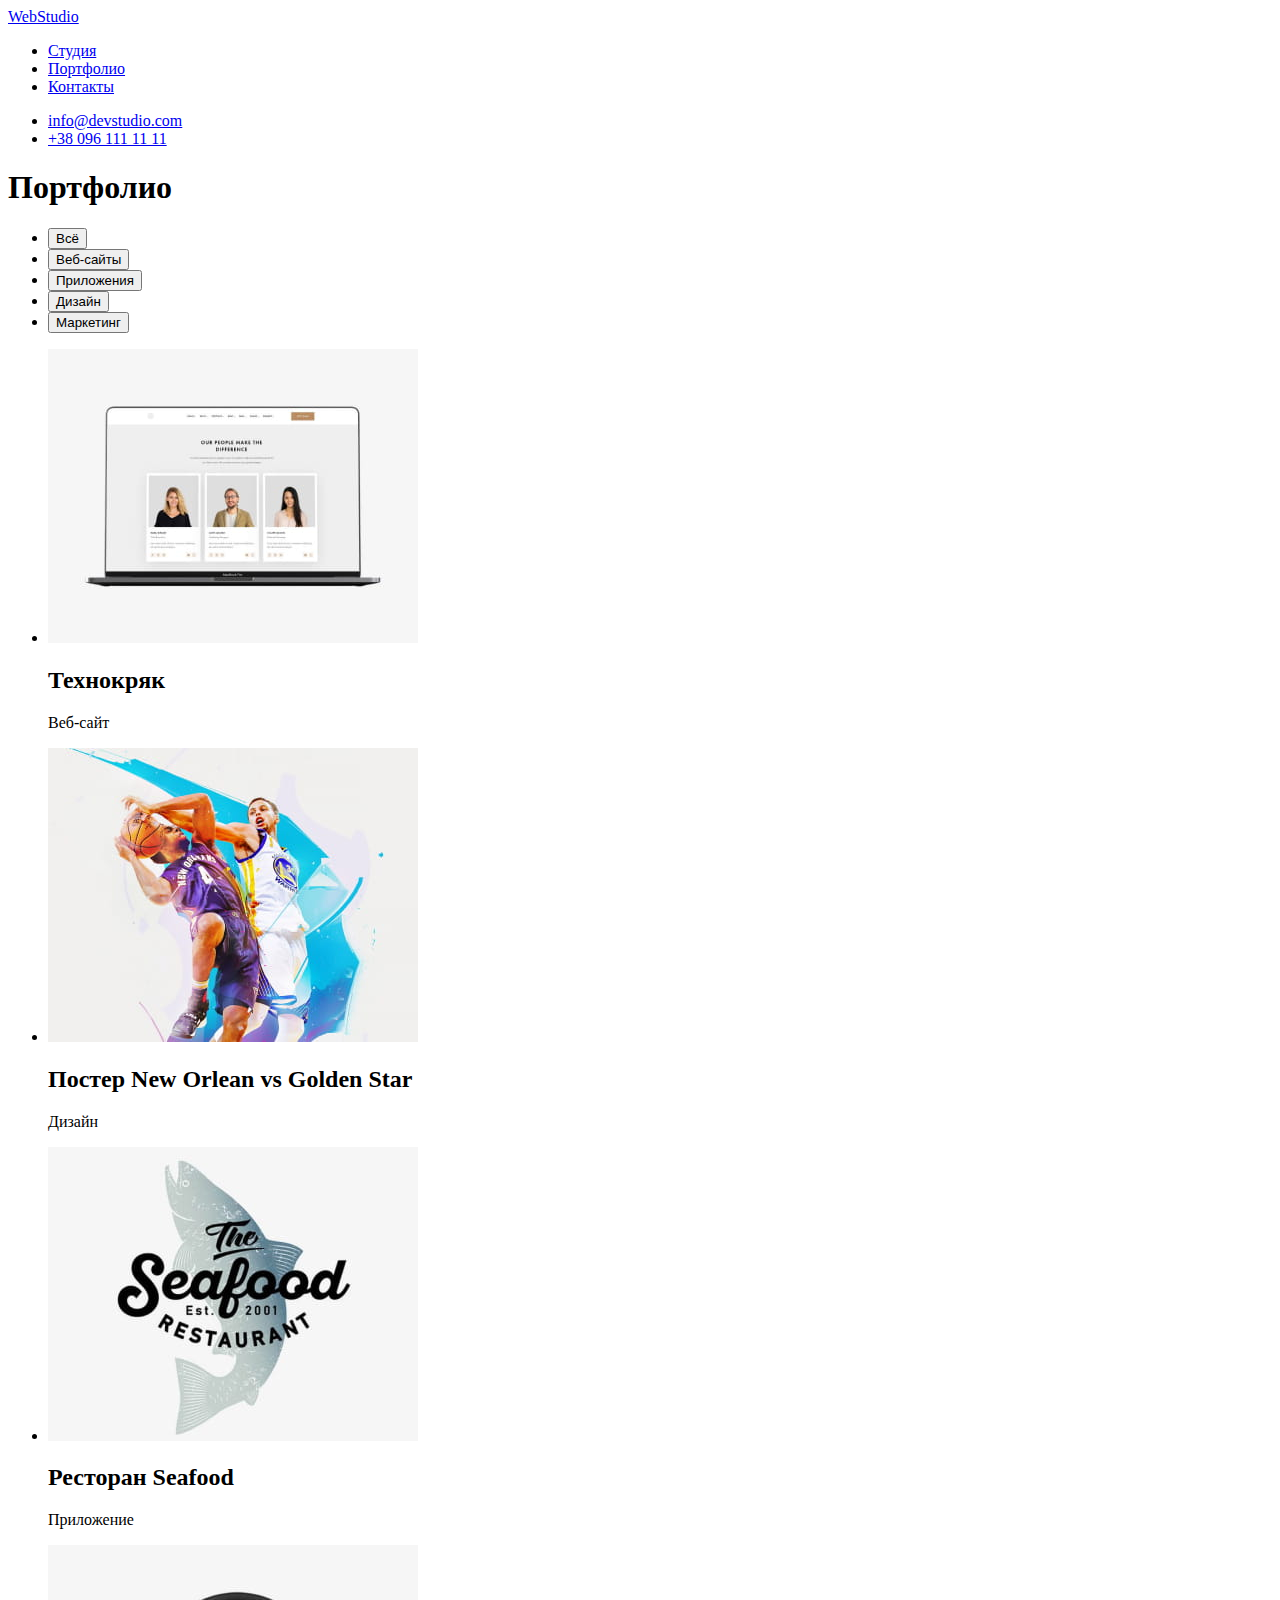
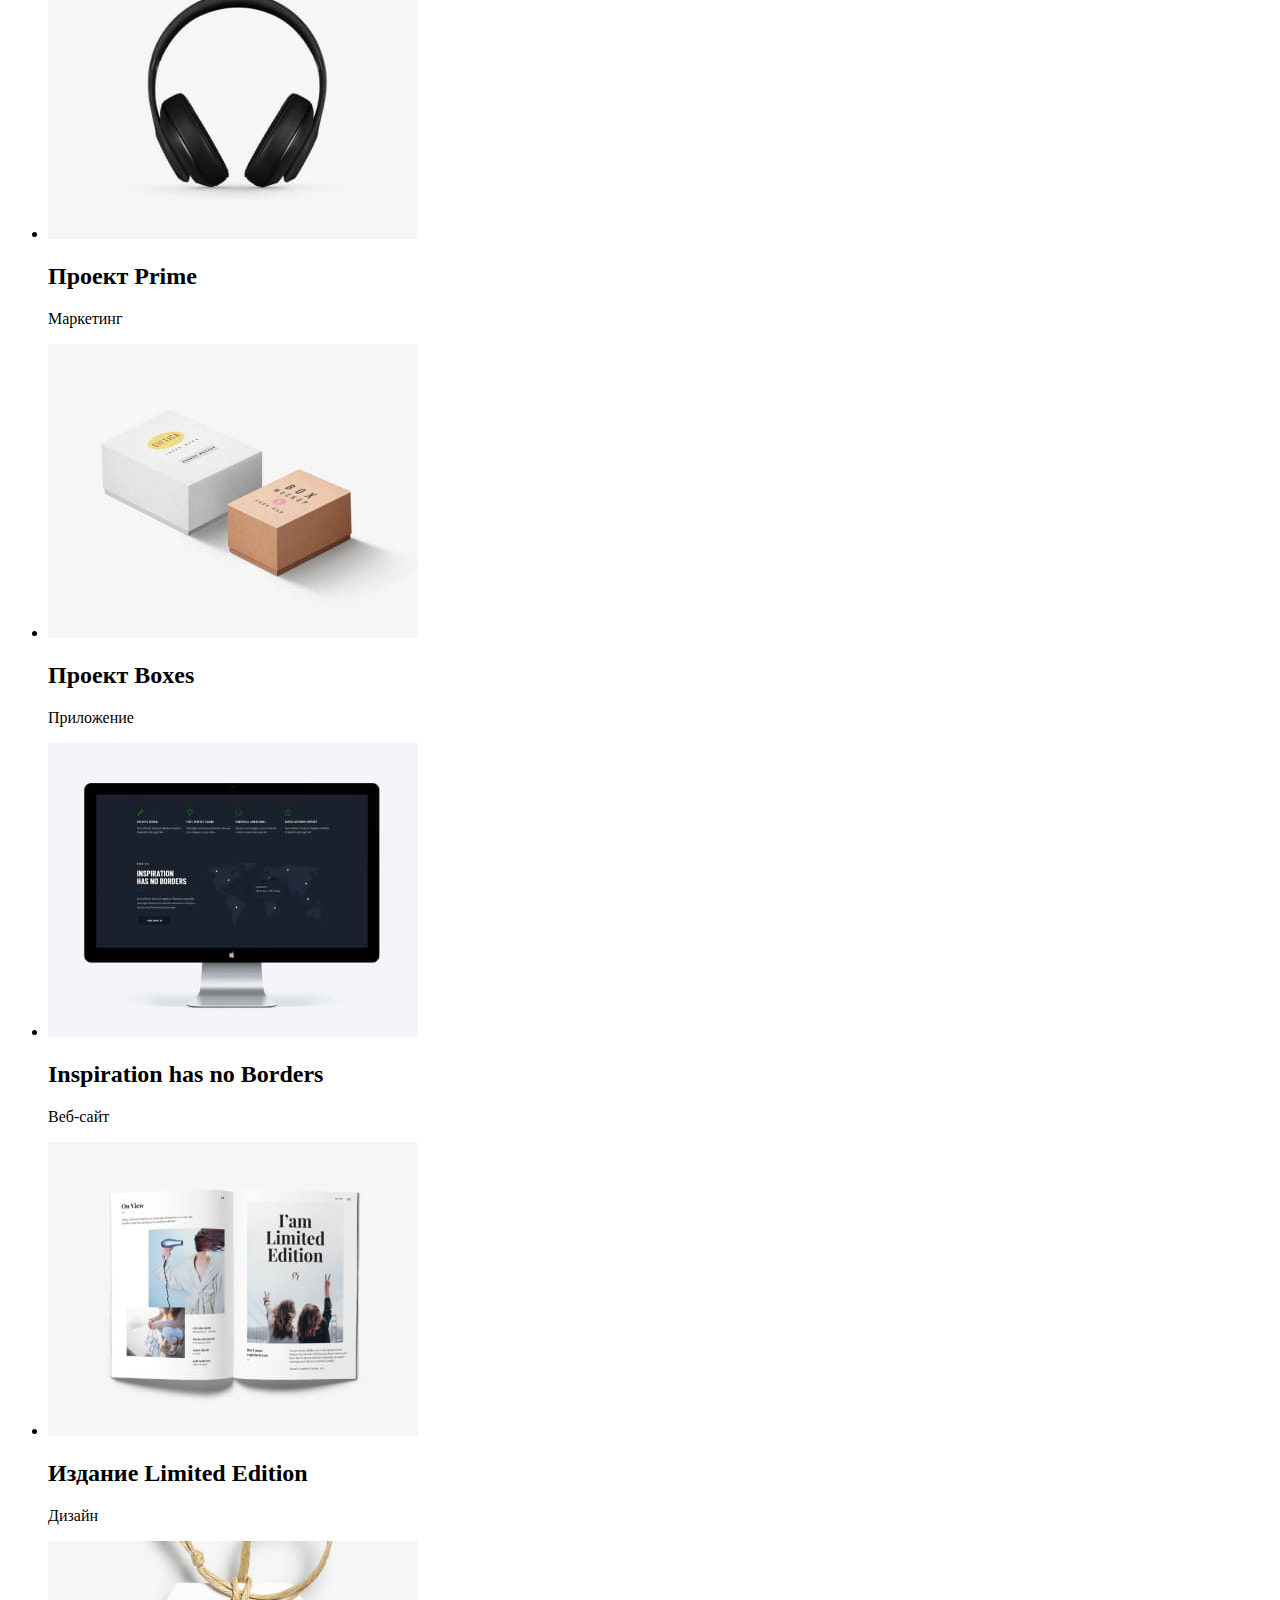
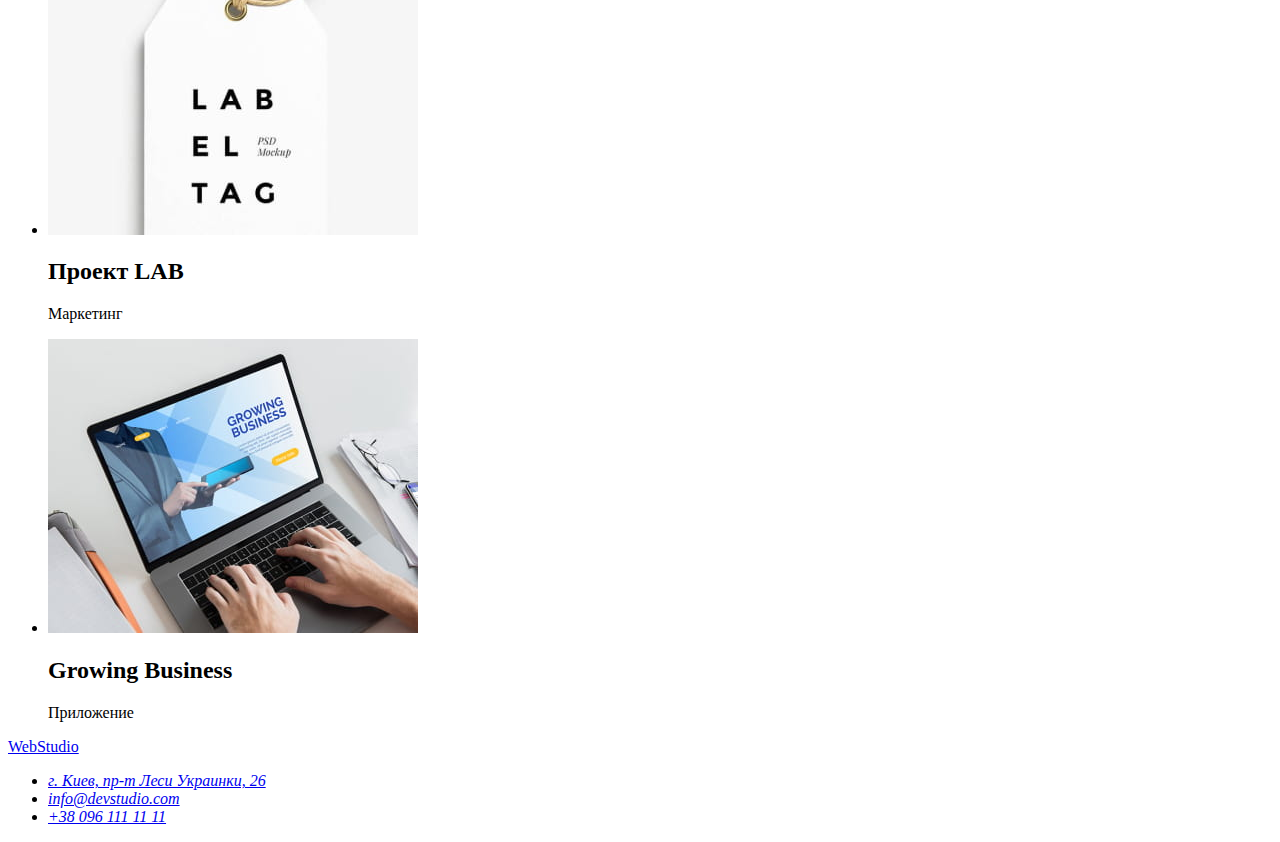
==== portfolio.html @ 022e05de "настройка css" ====
<!DOCTYPE html>
<html lang="ru">
<head>
    <meta charset="UTF-8">
    <meta http-equiv="X-UA-Compatible" content="IE=edge">
    <meta name="viewport" content="width=device-width, initial-scale=1.0">
    <title>Портфолио</title>
    <meta name="description" content="Портфолио работ WebStudio" />
    <meta name="robots" content="all">
    
</head>

<body>
    <!--Верхняя линия-->
    <header>
        <nav>
            <a href="./index.html">WebStudio</a>
    
            <ul>
                <li><a href="./index.html">Студия</a></li>
                <li><a href="./second.html">Портфолио</a></li>
                <li><a href="./index.html">Контакты</a></li>
             </ul>
        </nav>
        <ul>
            <li><a href="mailto:info@devstudio.com">info@devstudio.com</a></li>
            <li><a href="tel:+380961111111">+38 096 111 11 11</a></li>
        </ul>
    </header>

    <!-- Портфолио -->
    <section>
        <h1>Портфолио</h1>
        <ul>
            <li><button type="button">Всё</button>
            <li><button type="button">Веб-сайты</button>
            <li><button type="button">Приложения</button>
            <li><button type="button">Дизайн</button>
            <li><button type="button">Маркетинг</button>
        </ul>
        <ul>
            <li>
                <img src="./img/portfolio.img/pj1.jpg" alt="на экране ноутбука открыта с траница сайта" width="370"
                    height="294" />
                <h2>Технокряк</h2>
                <p>Веб-сайт</p>
            </li>
            <li>
                <img src="./img/portfolio.img/pj2.jpg" alt="атака баскетболиста при броске соперника" width="370"
                    height="294" />
                <h2>Постер New Orlean vs Golden Star</h2>
                <p>Дизайн</p>
            </li>
            <li>
                <img src="./img/portfolio.img/pj3.jpg" alt="логотип с надписью ресторана с морской кухней" width="370"
                    height="294" />
                <h2>Ресторан Seafood</h2>
                <p>Приложение</p>
            </li>
            <li>
                <img src="./img/portfolio.img/pj4.jpg" alt="наушники" width="370" height="294" />
                <h2>Проект Prime</h2>
                <p>Маркетинг</p>
            </li>
            <li>
                <img src="./img/portfolio.img/pj5.jpg" alt="белая и коричневая коробки" width="370" height="294" />
                <h2>Проект Boxes</h2>
                <p>Приложение</p>
            </li>
            <li>
                <img src="./img/portfolio.img/pj6.jpg" alt="монитор с открытой страницей сайта" width="370" height="294" />
                <h2>Inspiration has no Borders</h2>
                <p>Веб-сайт</p>
            </li>
            <li>
                <img src="./img/portfolio.img/pj7.jpg" alt="разворот книеги с призывом неограничиваться в обучении" width="370"
                    height="294" />
                <h2>Издание Limited Edition</h2>
                <p>Дизайн</p>
            </li>
            <li>
                <img src="./img/portfolio.img/pj8.jpg" alt="маркетинговый стикер" width="370" height="294" />
                <h2>Проект LAB</h2>
                <p>Маркетинг</p>
            </li>
            <li>
                <img src="./img/portfolio.img/pj9.jpg" alt="руки человека за работой в ноутбуке в приложении растущий бизнес"
                    width="370" height="294" />
                <h2>Growing Business</h2>
                <p>Приложение</p>
            </li>
        </ul>
     </section>
       
    <!--Подвал-->
    <footer>
        <a href="./index.html">WebStudio</a>
        <address>
            <ul>
                <li><a href="https://goo.gl/maps/UveLamRFpNNHf23m6" target="_blank" rel="noreferrer noopener">г. Киев, пр-т Леси
                        Украинки, 26</a></li>
                <li><a href="mailto:info@devstudio.com">info@devstudio.com</a></li>
                <li><a href="tel:+380961111111">+38 096 111 11 11</a></li>
            </ul>
        </address>
    </footer>
</body>
</html>
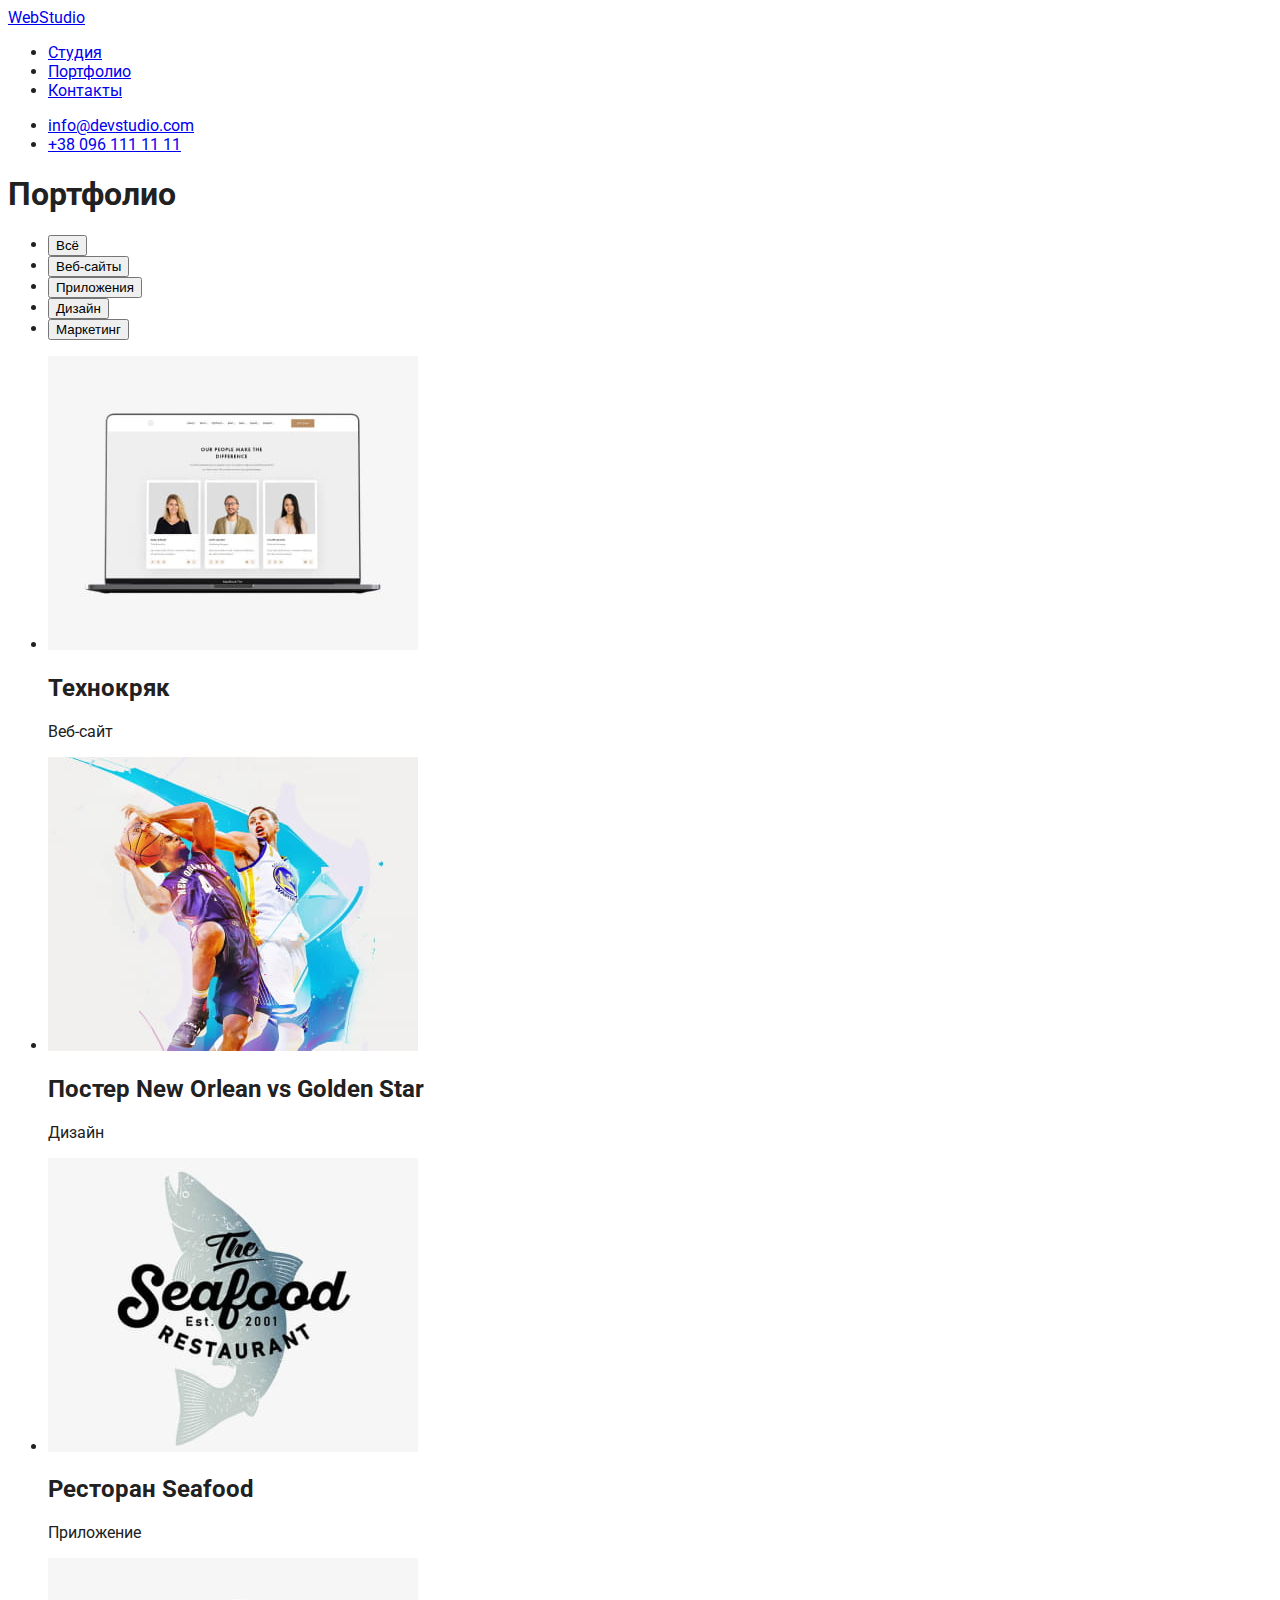
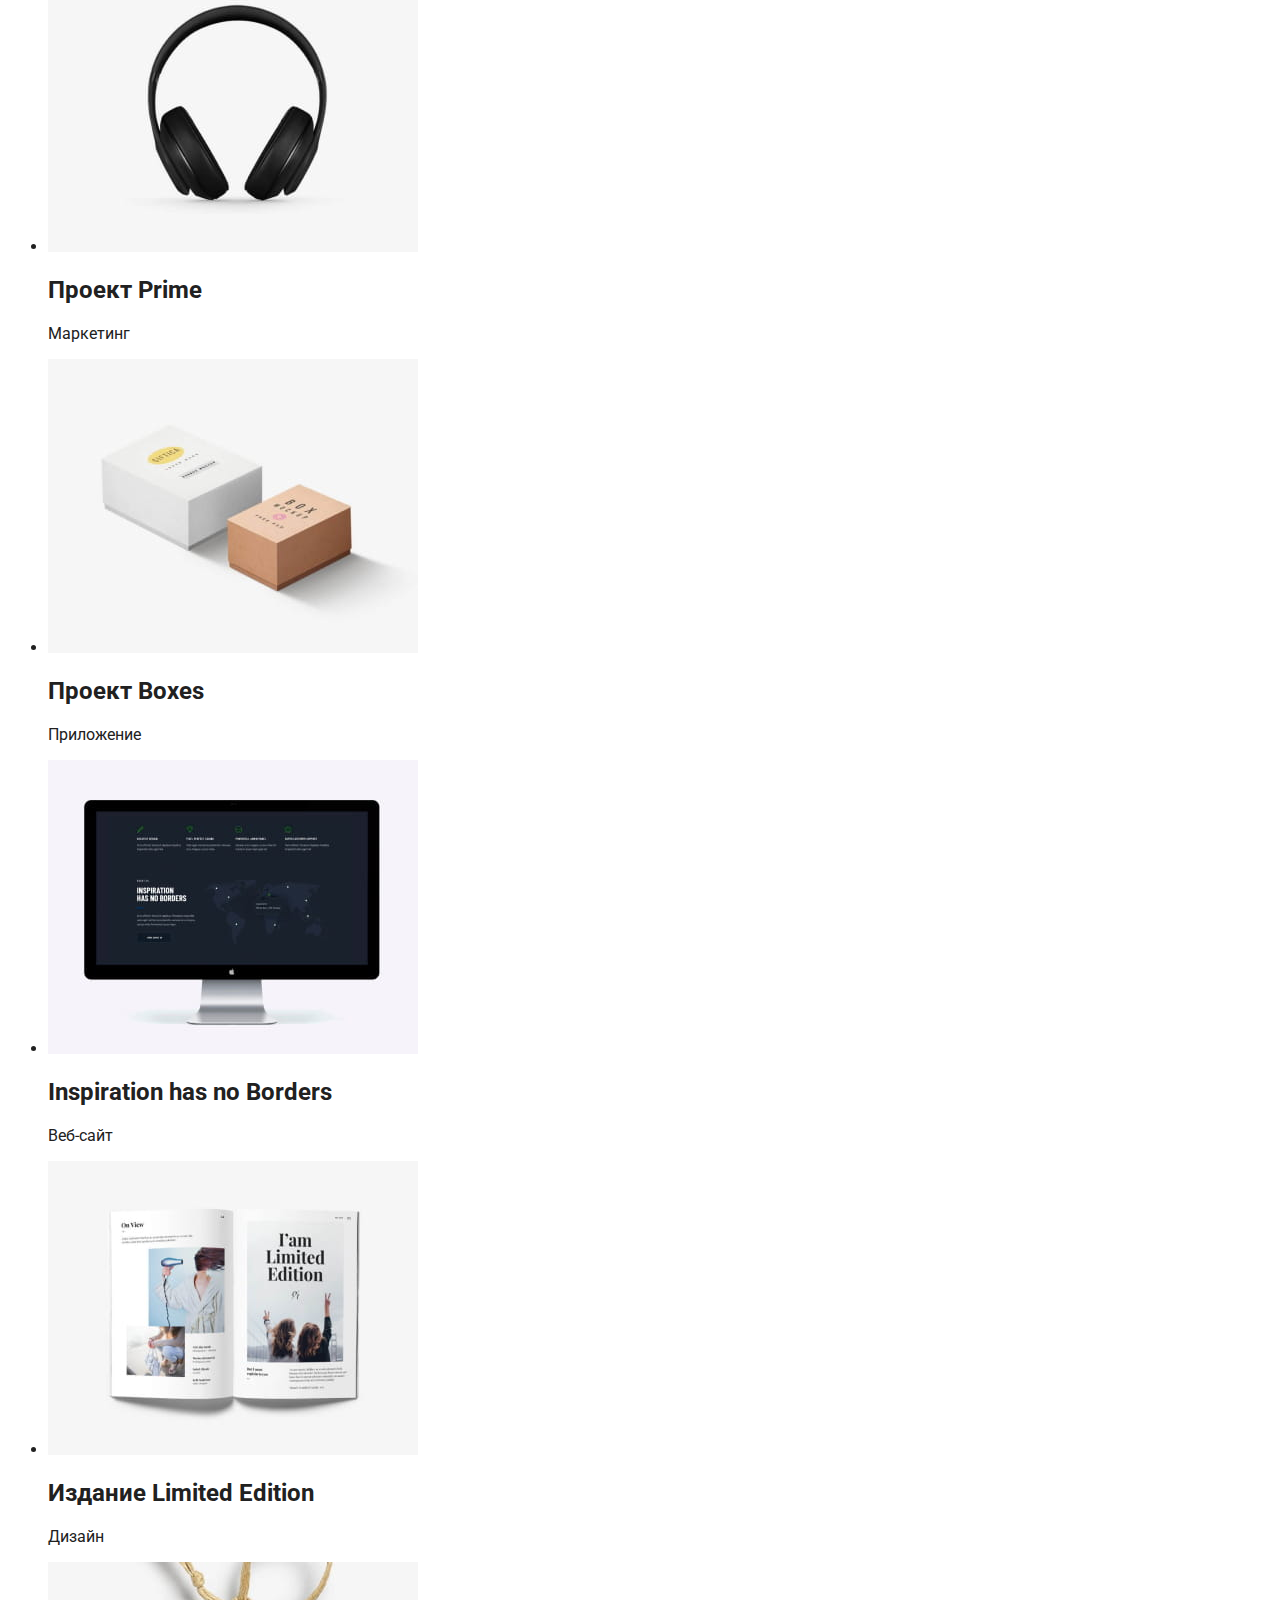
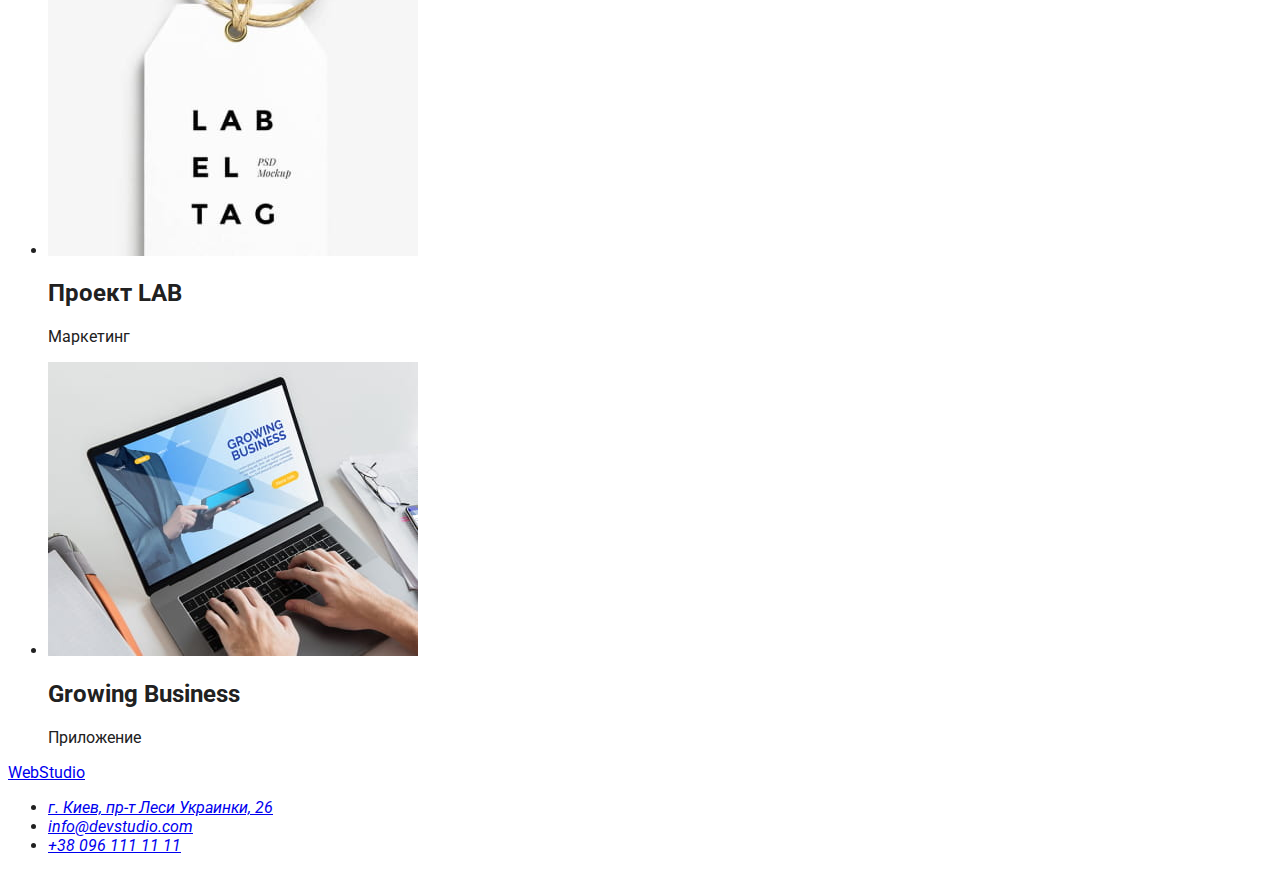
==== commit 4251161d: "header/nav + css" ====
--- a/portfolio.html
+++ b/portfolio.html
@@ -7,7 +7,9 @@
     <title>Портфолио</title>
     <meta name="description" content="Портфолио работ WebStudio" />
     <meta name="robots" content="all">
-    
+    <link href="https://fonts.googleapis.com/css2?family=Raleway:wght@700&family=Roboto:wght@400;500;700;900&display=swap"
+        rel="stylesheet" />
+    <link rel="stylesheet" href="./css/styles.css" />
 </head>
 
 <body>
--- a/css/styles.css
+++ b/css/styles.css
@@ -0,0 +1,118 @@
+/* основной цвет текста - color: #212121; */
+/* цвет акцент - color: #2196F3; */
+/* вторичный цвет текста - color: #757575; */
+/* вторичный цвет фона - background: #E5E5E5; */
+
+body {
+  background-color: #ffffff;
+  color: #212121;
+  font-family: Roboto;
+  font-style: normal;
+}
+
+.logo-nav {
+  color: #000000;
+  position: absolute;
+  width: 145px;
+  height: 31px;
+  left: 215px;
+  top: 24px;
+  font-family: Raleway;
+  font-style: normal;
+  font-weight: bold;
+  font-size: 26px;
+  line-height: 31px;
+  text-decoration: none;
+}
+
+.logo {
+  color: #2196f3;
+}
+
+/* nav */
+.site-nav {
+  list-style: none;
+}
+
+.site-nav .site-link {
+  font-weight: 500;
+  font-size: 14px;
+  line-height: 16px;
+  letter-spacing: 0.02em;
+  color: #212121;
+  text-decoration: none;
+}
+
+.site-nav .site-link:hover,
+.site-nav .siye-link:focus {
+  color: #2196f3;
+}
+
+.link-stydio {
+  position: absolute;
+  width: 49px;
+  height: 16px;
+  left: 453px;
+  top: 32px;
+}
+
+.link-portfolio {
+  position: absolute;
+  width: 77px;
+  height: 16px;
+  left: 552px;
+  top: 32px;
+}
+
+.link-contacts {
+  position: absolute;
+  width: 68px;
+  height: 16px;
+  left: 679px;
+  top: 32px;
+}
+
+.contact-nav {
+  font-family: Roboto;
+  font-style: normal;
+  font-weight: 500;
+  font-size: 14px;
+  line-height: 16px;
+  letter-spacing: 0.02em;
+  list-style: none;
+  color: #757575;
+}
+
+.contact-nav .contact-link {
+  font-style: normal;
+  font-weight: 500;
+  font-size: 14px;
+  line-height: 16px;
+  letter-spacing: 0.02em;
+  color: #757575;
+}
+
+.contact-nav .contact-link:hover,
+.contact-nav .contact-link:focus {
+  color: #2196f3;
+}
+
+.link-email {
+  position: absolute;
+  width: 135px;
+  height: 16px;
+  left: 1078px;
+  top: 32px;
+}
+
+.link-telephone {
+  position: absolute;
+  width: 122px;
+  height: 16px;
+  left: 1263px;
+  top: 32px;
+}
+
+/*.list {
+  list-style: none;
+}*/
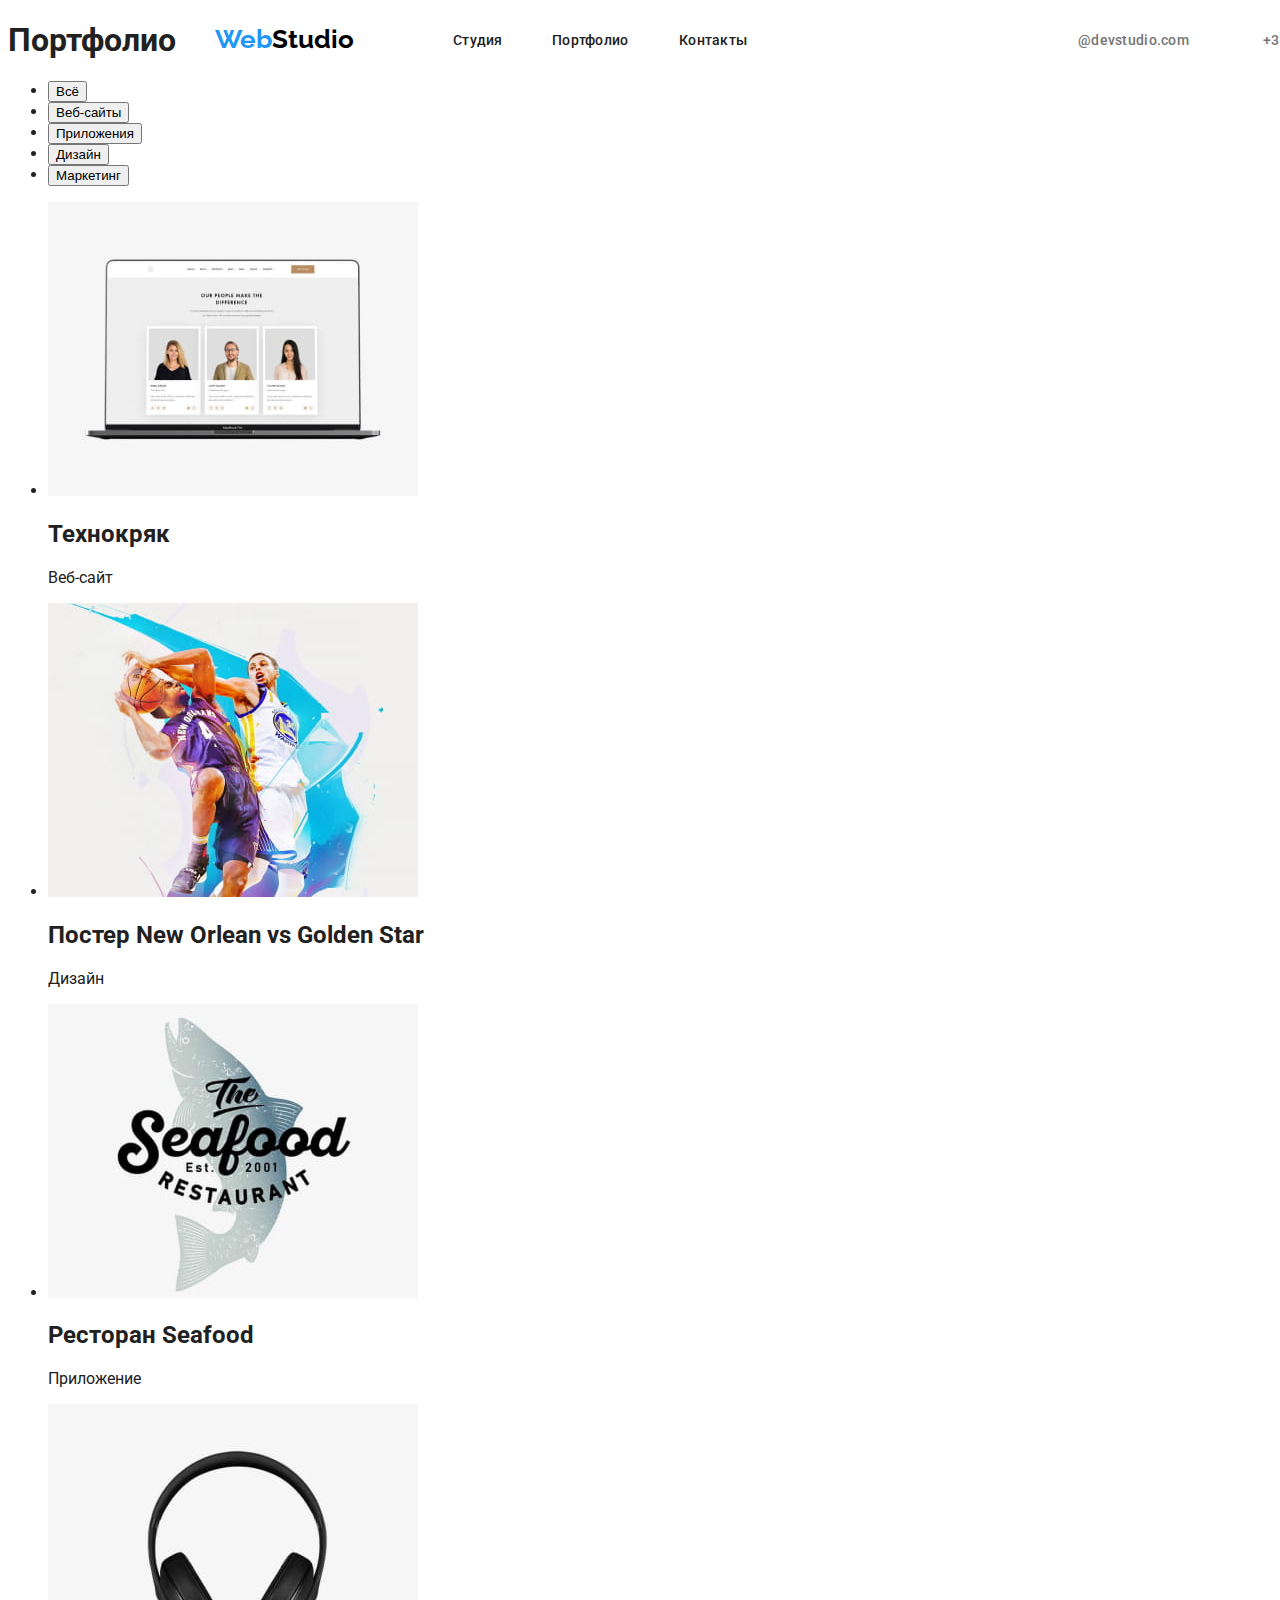
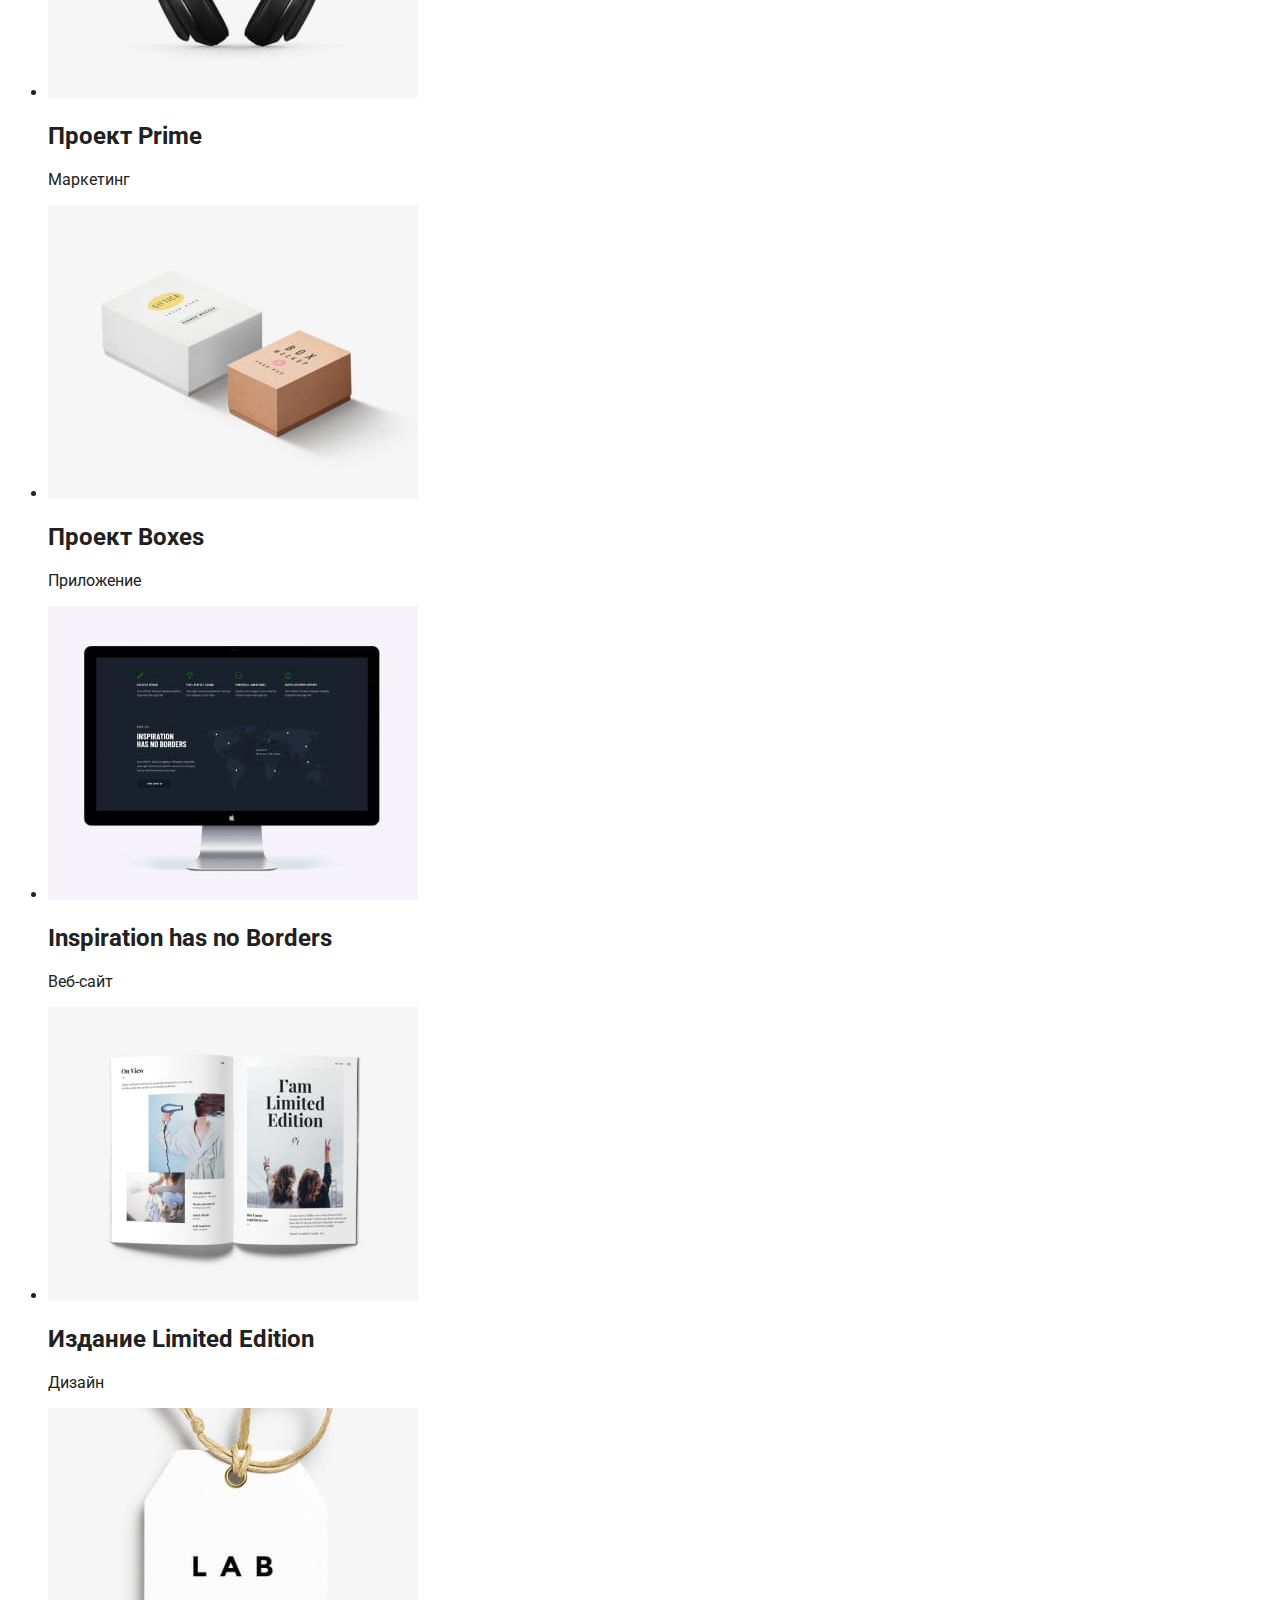
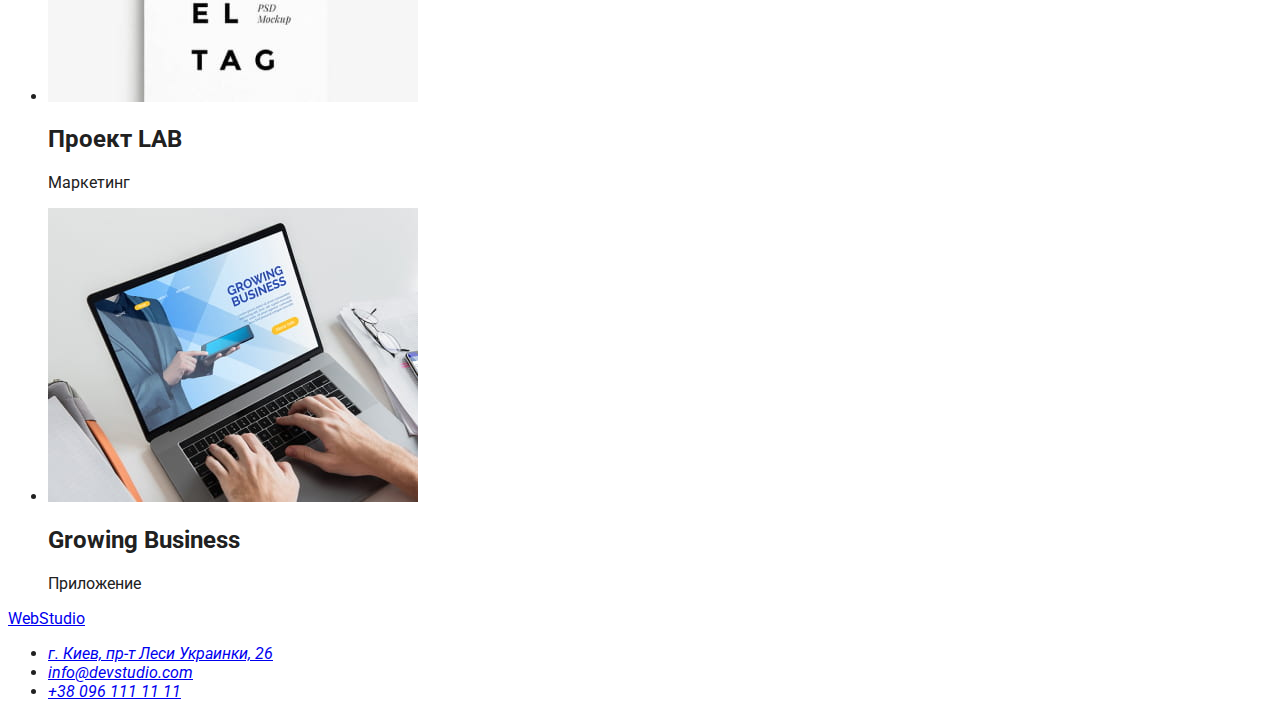
==== commit 82b51e5b: "css.header" ====
--- a/portfolio.html
+++ b/portfolio.html
@@ -16,17 +16,19 @@
     <!--Верхняя линия-->
     <header>
         <nav>
-            <a href="./index.html">WebStudio</a>
+            <a href="./index.html" class="logo-nav"><span class="logo">Web</span>Studio</a>
     
-            <ul>
-                <li><a href="./index.html">Студия</a></li>
-                <li><a href="./second.html">Портфолио</a></li>
-                <li><a href="./index.html">Контакты</a></li>
-             </ul>
+            <ul class="site-nav">
+                <li><a href="./index.html" class="site-link"><span class="link-stydio">Студия</span></a></li>
+                <li><a href="./portfolio.html" class="site-link"><span class="link-portfolio">Портфолио</span></a></li>
+                <li><a href="./index.html" class="site-link"><span class="link-contacts">Контакты</span></a></li>
+            </ul>
         </nav>
-        <ul>
-            <li><a href="mailto:info@devstudio.com">info@devstudio.com</a></li>
-            <li><a href="tel:+380961111111">+38 096 111 11 11</a></li>
+        <ul class="contact-nav">
+            <li><a href="mailto:info@devstudio.com" class="contact-link"><span class="link-email">@devstudio.com</span></a>
+            </li>
+            <li><a href="tel:+380961111111" class="contact-link"><span class="link-telephone">+38 096 111 11 11</span></a>
+            </li>
         </ul>
     </header>
 
--- a/css/styles.css
+++ b/css/styles.css
@@ -2,10 +2,15 @@
 /* цвет акцент - color: #2196F3; */
 /* вторичный цвет текста - color: #757575; */
 /* вторичный цвет фона - background: #E5E5E5; */
+:root {
+  --primery-text-color: #212121;
+  --second-test-color: #757575;
+  --accent-color: #2196f3;
+}
 
 body {
   background-color: #ffffff;
-  color: #212121;
+  color: var(--primery-text-color);
   font-family: Roboto;
   font-style: normal;
 }
@@ -17,11 +22,11 @@
   height: 31px;
   left: 215px;
   top: 24px;
-  font-family: Raleway;
+  font-family: Raleway, Oleo Script, sans-serif;
   font-style: normal;
   font-weight: bold;
   font-size: 26px;
-  line-height: 31px;
+  line-height: 1, 19;
   text-decoration: none;
 }
 
@@ -37,15 +42,15 @@
 .site-nav .site-link {
   font-weight: 500;
   font-size: 14px;
-  line-height: 16px;
+  line-height: 1, 14;
   letter-spacing: 0.02em;
-  color: #212121;
+  color: var(--primery-text-color);
   text-decoration: none;
 }
 
 .site-nav .site-link:hover,
 .site-nav .siye-link:focus {
-  color: #2196f3;
+  color: var(--accent-color);
 }
 
 .link-stydio {
@@ -73,28 +78,26 @@
 }
 
 .contact-nav {
-  font-family: Roboto;
-  font-style: normal;
   font-weight: 500;
   font-size: 14px;
-  line-height: 16px;
+  line-height: 1, 14;
   letter-spacing: 0.02em;
   list-style: none;
-  color: #757575;
+  color: var(--second-test-color);
 }
 
 .contact-nav .contact-link {
   font-style: normal;
   font-weight: 500;
   font-size: 14px;
-  line-height: 16px;
+  line-height: 1, 14;
   letter-spacing: 0.02em;
-  color: #757575;
+  color: var(--second-test-color);
 }
 
 .contact-nav .contact-link:hover,
 .contact-nav .contact-link:focus {
-  color: #2196f3;
+  color: var(--accent-color);
 }
 
 .link-email {
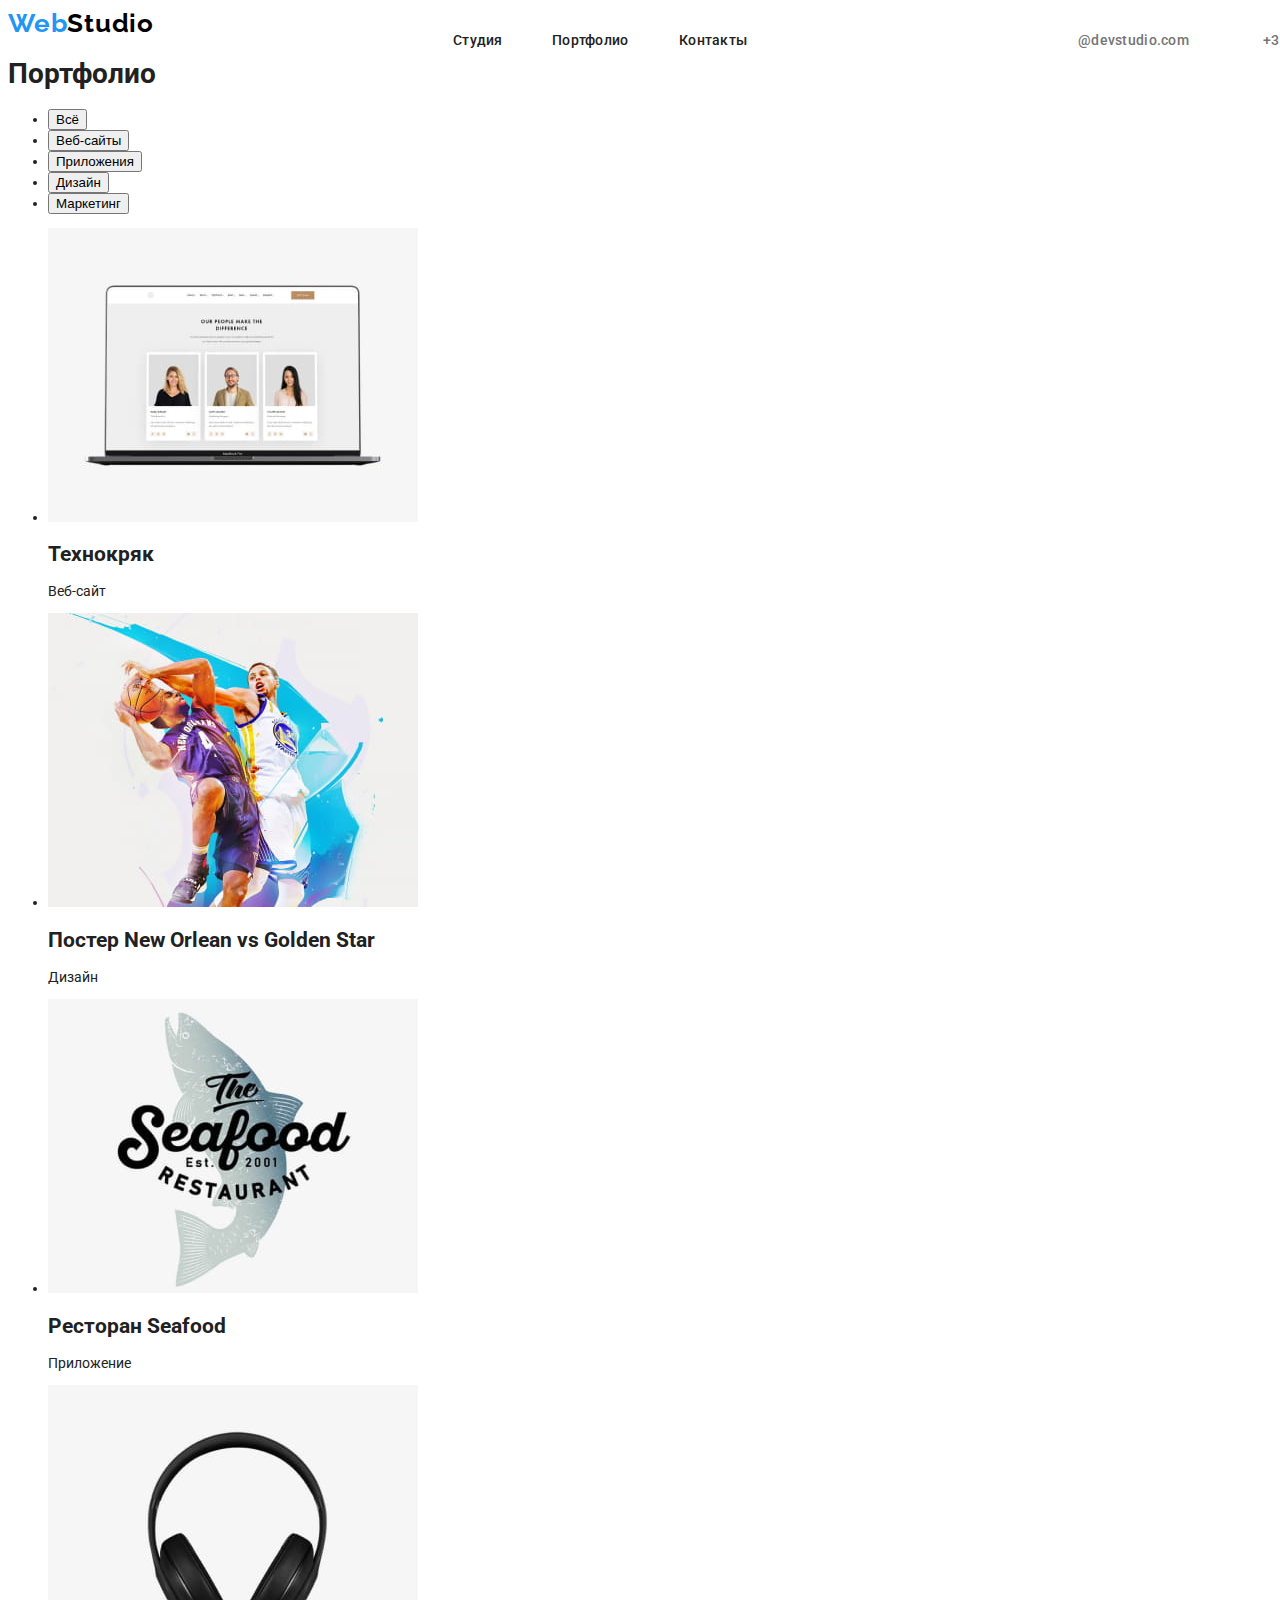
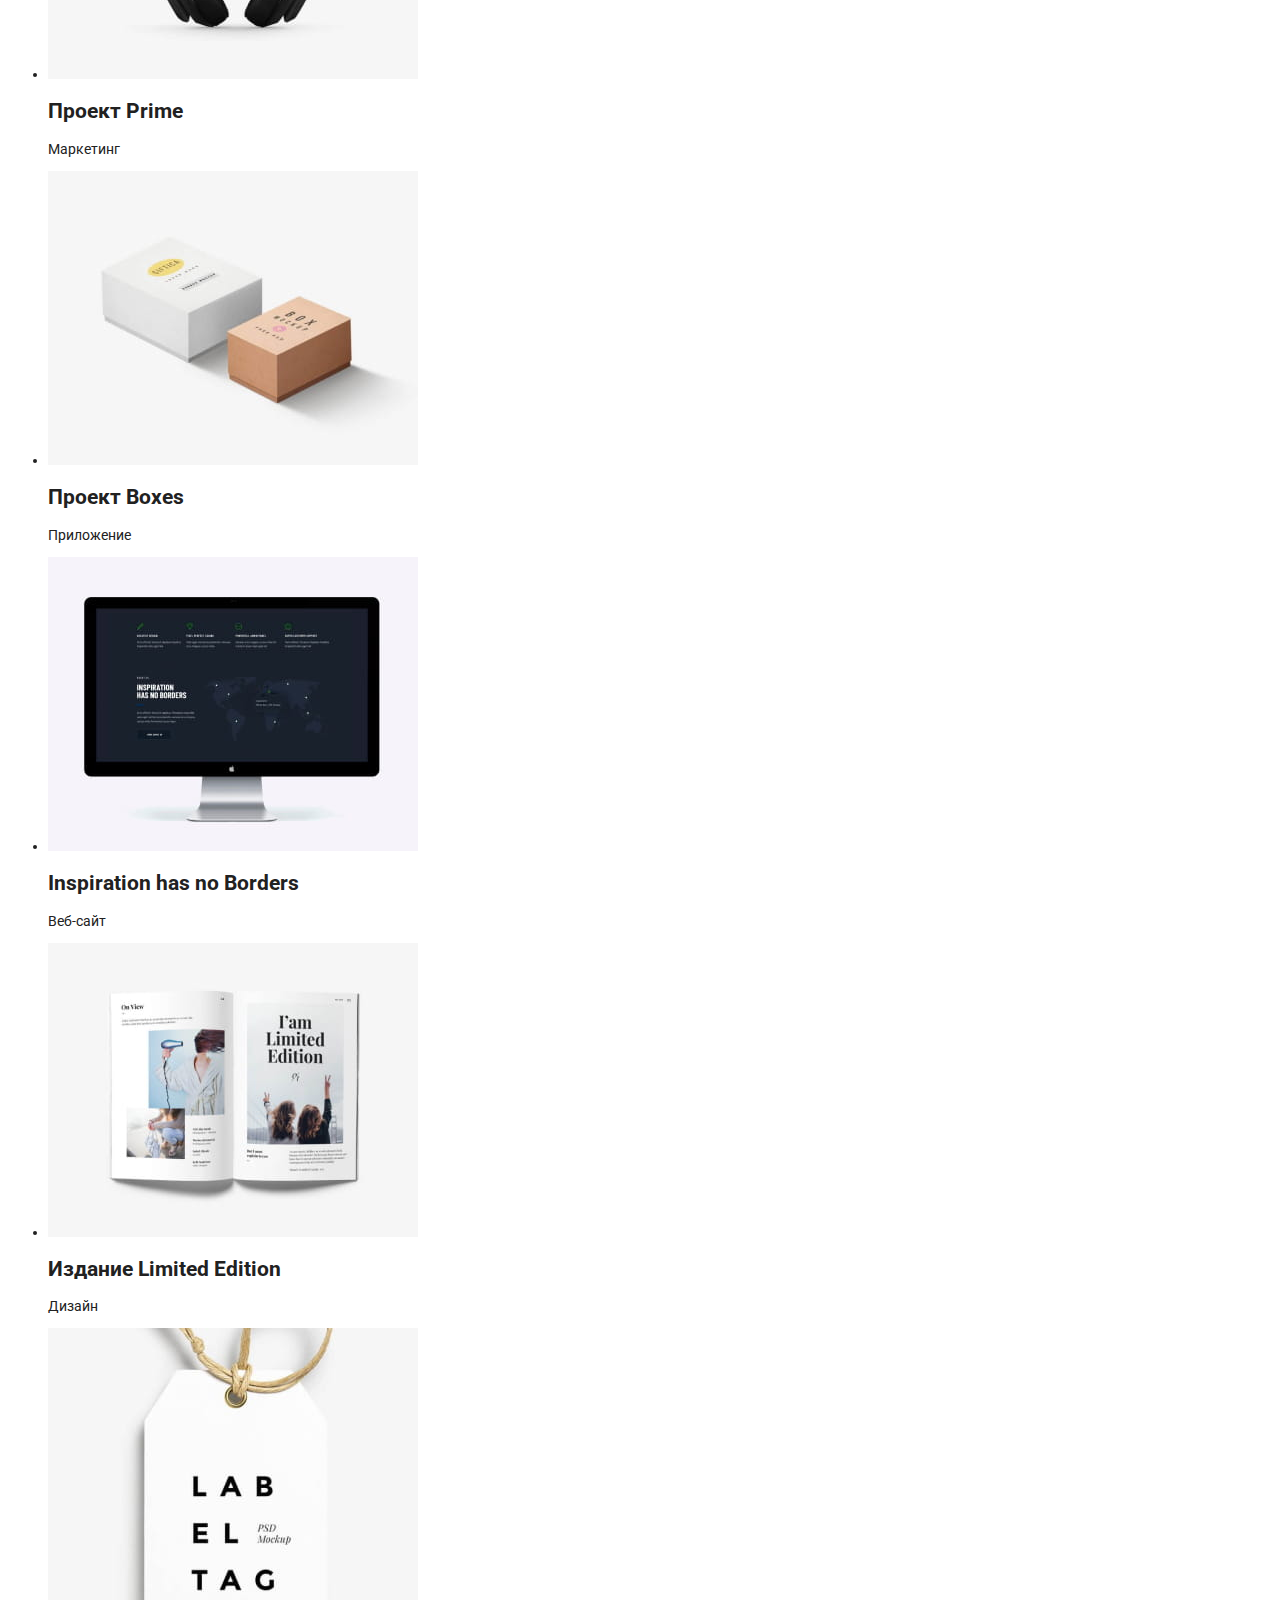
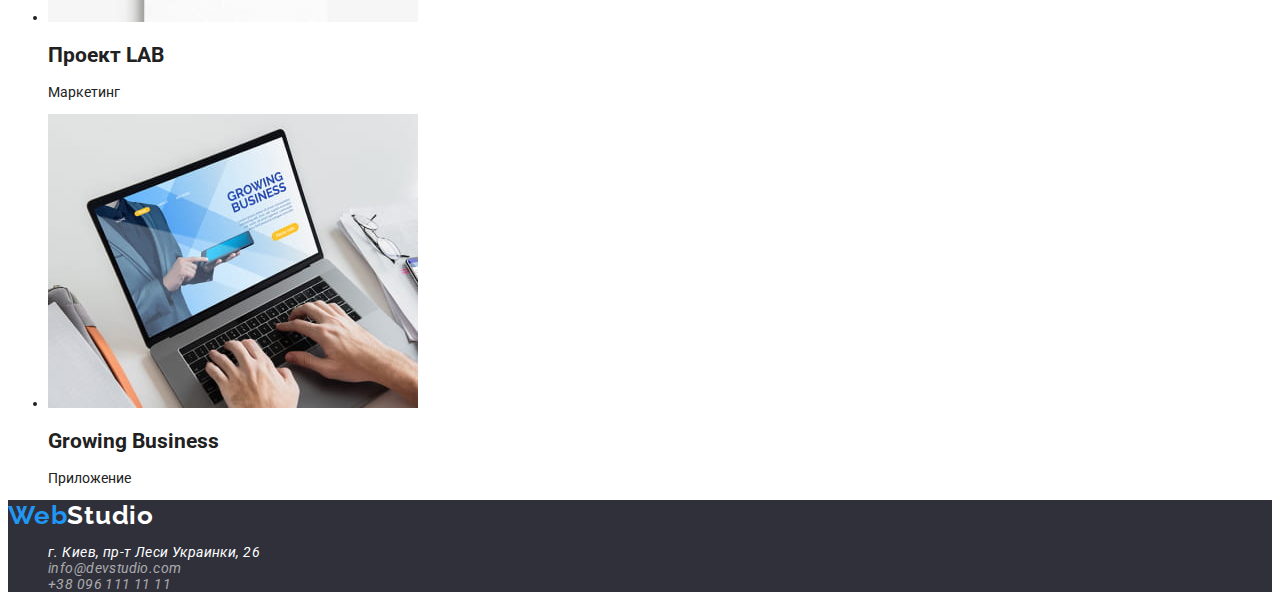
==== commit f58abdc2: "finished first page" ====
--- a/portfolio.html
+++ b/portfolio.html
@@ -16,18 +16,18 @@
     <!--Верхняя линия-->
     <header>
         <nav>
-            <a href="./index.html" class="logo-nav"><span class="logo">Web</span>Studio</a>
+            <a href="./index.html" class="logo-nav">Web<span class="logo">Studio</span></a>
     
             <ul class="site-nav">
-                <li><a href="./index.html" class="site-link"><span class="link-stydio">Студия</span></a></li>
-                <li><a href="./portfolio.html" class="site-link"><span class="link-portfolio">Портфолио</span></a></li>
-                <li><a href="./index.html" class="site-link"><span class="link-contacts">Контакты</span></a></li>
+                <li><a class="site-link" href="./index.html"><span class="link-stydio">Студия</span></a></li>
+                <li><a class="site-link" href="./portfolio.html"><span class="link-portfolio">Портфолио</span></a></li>
+                <li><a class="site-link" href="./index.html"><span class="link-contacts">Контакты</span></a></li>
             </ul>
         </nav>
         <ul class="contact-nav">
-            <li><a href="mailto:info@devstudio.com" class="contact-link"><span class="link-email">@devstudio.com</span></a>
+            <li><a class="contact-link" href="mailto:info@devstudio.com"><span class="link-email">@devstudio.com</span></a>
             </li>
-            <li><a href="tel:+380961111111" class="contact-link"><span class="link-telephone">+38 096 111 11 11</span></a>
+            <li><a class="contact-link" href="tel:+380961111111"><span class="link-telephone">+38 096 111 11 11</span></a>
             </li>
         </ul>
     </header>
@@ -98,15 +98,18 @@
        
     <!--Подвал-->
     <footer>
-        <a href="./index.html">WebStudio</a>
-        <address>
-            <ul>
-                <li><a href="https://goo.gl/maps/UveLamRFpNNHf23m6" target="_blank" rel="noreferrer noopener">г. Киев, пр-т Леси
-                        Украинки, 26</a></li>
-                <li><a href="mailto:info@devstudio.com">info@devstudio.com</a></li>
-                <li><a href="tel:+380961111111">+38 096 111 11 11</a></li>
-            </ul>
-        </address>
+        <div class="footer">
+            <a href="./index.html" class="logo-nav">Web<span class="logo-other">Studio</span></a>
+            <address class="contact">
+                <ul class="contact-list">
+                    <li><a class="info" href="https://goo.gl/maps/UveLamRFpNNHf23m6" target="_blank"
+                            rel="noreferrer noopener"><span class="color-add">г. Киев, пр-т Леси Украинки, 26</span></a>
+                    </li>
+                    <li><a class="info" href="mailto:info@devstudio.com">info@devstudio.com</a></li>
+                    <li><a class="info" href="tel:+380961111111">+38 096 111 11 11</a></li>
+                </ul>
+            </address>
+        </div>
     </footer>
 </body>
 </html>--- a/css/styles.css
+++ b/css/styles.css
@@ -6,42 +6,43 @@
   --primery-text-color: #212121;
   --second-test-color: #757575;
   --accent-color: #2196f3;
+  --text-size: 14px;
+  --dark-bg-color: #2f303a;
 }
 
 body {
   background-color: #ffffff;
-  color: var(--primery-text-color);
-  font-family: Roboto;
+  font-family: 'Roboto', sans-serif;
   font-style: normal;
+  font-size: var(--text-size);
+  color: var(--primery-text-color);
 }
 
 .logo-nav {
-  color: #000000;
-  position: absolute;
-  width: 145px;
-  height: 31px;
-  left: 215px;
-  top: 24px;
-  font-family: Raleway, Oleo Script, sans-serif;
-  font-style: normal;
-  font-weight: bold;
+  font-family: 'Raleway', 'Oleo Script', sans-serif;
+  font-weight: 700;
   font-size: 26px;
   line-height: 1, 19;
+  letter-spacing: 0.03em;
   text-decoration: none;
+  color: #2196f3;
 }
 
 .logo {
-  color: #2196f3;
+  color: #000000;
+}
+
+.logo-other {
+  color: #ffffff;
 }
 
 /* nav */
-.site-nav {
-  list-style: none;
-}
-
+.site-nav,
+.contact-nav {
+  list-style: none;
+}
 .site-nav .site-link {
   font-weight: 500;
-  font-size: 14px;
   line-height: 1, 14;
   letter-spacing: 0.02em;
   color: var(--primery-text-color);
@@ -77,19 +78,8 @@
   top: 32px;
 }
 
-.contact-nav {
+.contact-nav .contact-link {
   font-weight: 500;
-  font-size: 14px;
-  line-height: 1, 14;
-  letter-spacing: 0.02em;
-  list-style: none;
-  color: var(--second-test-color);
-}
-
-.contact-nav .contact-link {
-  font-style: normal;
-  font-weight: 500;
-  font-size: 14px;
   line-height: 1, 14;
   letter-spacing: 0.02em;
   color: var(--second-test-color);
@@ -116,6 +106,124 @@
   top: 32px;
 }
 
-/*.list {
-  list-style: none;
-}*/
+/*шапка*/
+.hero {
+  background: #2f303a;
+}
+
+.title-hero {
+  font-weight: 900;
+  font-size: 44px;
+  line-height: 1, 36;
+  text-align: center;
+  letter-spacing: 0.06em;
+  text-transform: uppercase;
+  color: #ffffff;
+}
+
+.butten-hero {
+  background: #188ce8;
+  box-shadow: 0px 4px 4px rgba(0, 0, 0, 0.15);
+  border-radius: 4px;
+}
+
+.title-butten {
+  font-weight: 700;
+  font-size: 16px;
+  line-height: 1, 87;
+  display: flex;
+  align-items: center;
+  text-align: center;
+  letter-spacing: 0.06em;
+  color: #ffffff;
+}
+
+/*особенности*/
+.visually-hidden {
+  position: absolute !important;
+  clip: rect(1px 1px 1px 1px);
+  clip: rect(1px, 1px, 1px, 1px);
+  padding: 0 !important;
+  border: 0 !important;
+  height: 1px !important;
+  width: 1px !important;
+  overflow: hidden;
+}
+
+.features {
+  list-style: none;
+}
+
+.list-features > h3 {
+  font-weight: bold;
+  line-height: 1, 14;
+  letter-spacing: 0.03em;
+  text-transform: uppercase;
+  color: var(--primery-text-color);
+}
+
+.list-features > p {
+  line-height: 1, 71;
+  letter-spacing: 0.03em;
+  color: var(--second-test-color);
+}
+
+/*чем мы занимаемся*/
+.section-style {
+  font-weight: bold;
+  font-size: 36px;
+  line-height: 1, 17;
+  text-align: center;
+  letter-spacing: 0.03em;
+  color: var(--primery-text-color);
+}
+
+.working,
+.team {
+  list-style: none;
+}
+
+/*наша команда*/
+.our-team {
+  background: #f5f4fa;
+}
+.team {
+  font-size: 16px;
+  line-height: 1, 19px;
+  letter-spacing: 0.03em;
+}
+
+.list-team > h3 {
+  font-weight: 500;
+  color: var(--primery-text-color);
+}
+
+.list-team > p {
+  color: var(--second-test-color);
+}
+
+/*подвал*/
+.footer {
+  background: #2f303a;
+}
+
+.footer .contact-list {
+  list-style: none;
+}
+
+.contact-list {
+  line-height: 1, 71;
+  letter-spacing: 0.03em;
+}
+.contact-list .info:hover,
+.contact-list .info:focus {
+  color: var(--accent-color);
+}
+
+.info {
+  color: rgba(255, 255, 255, 0.6);
+  text-decoration: none;
+}
+.color-add {
+  color: #ffffff;
+}
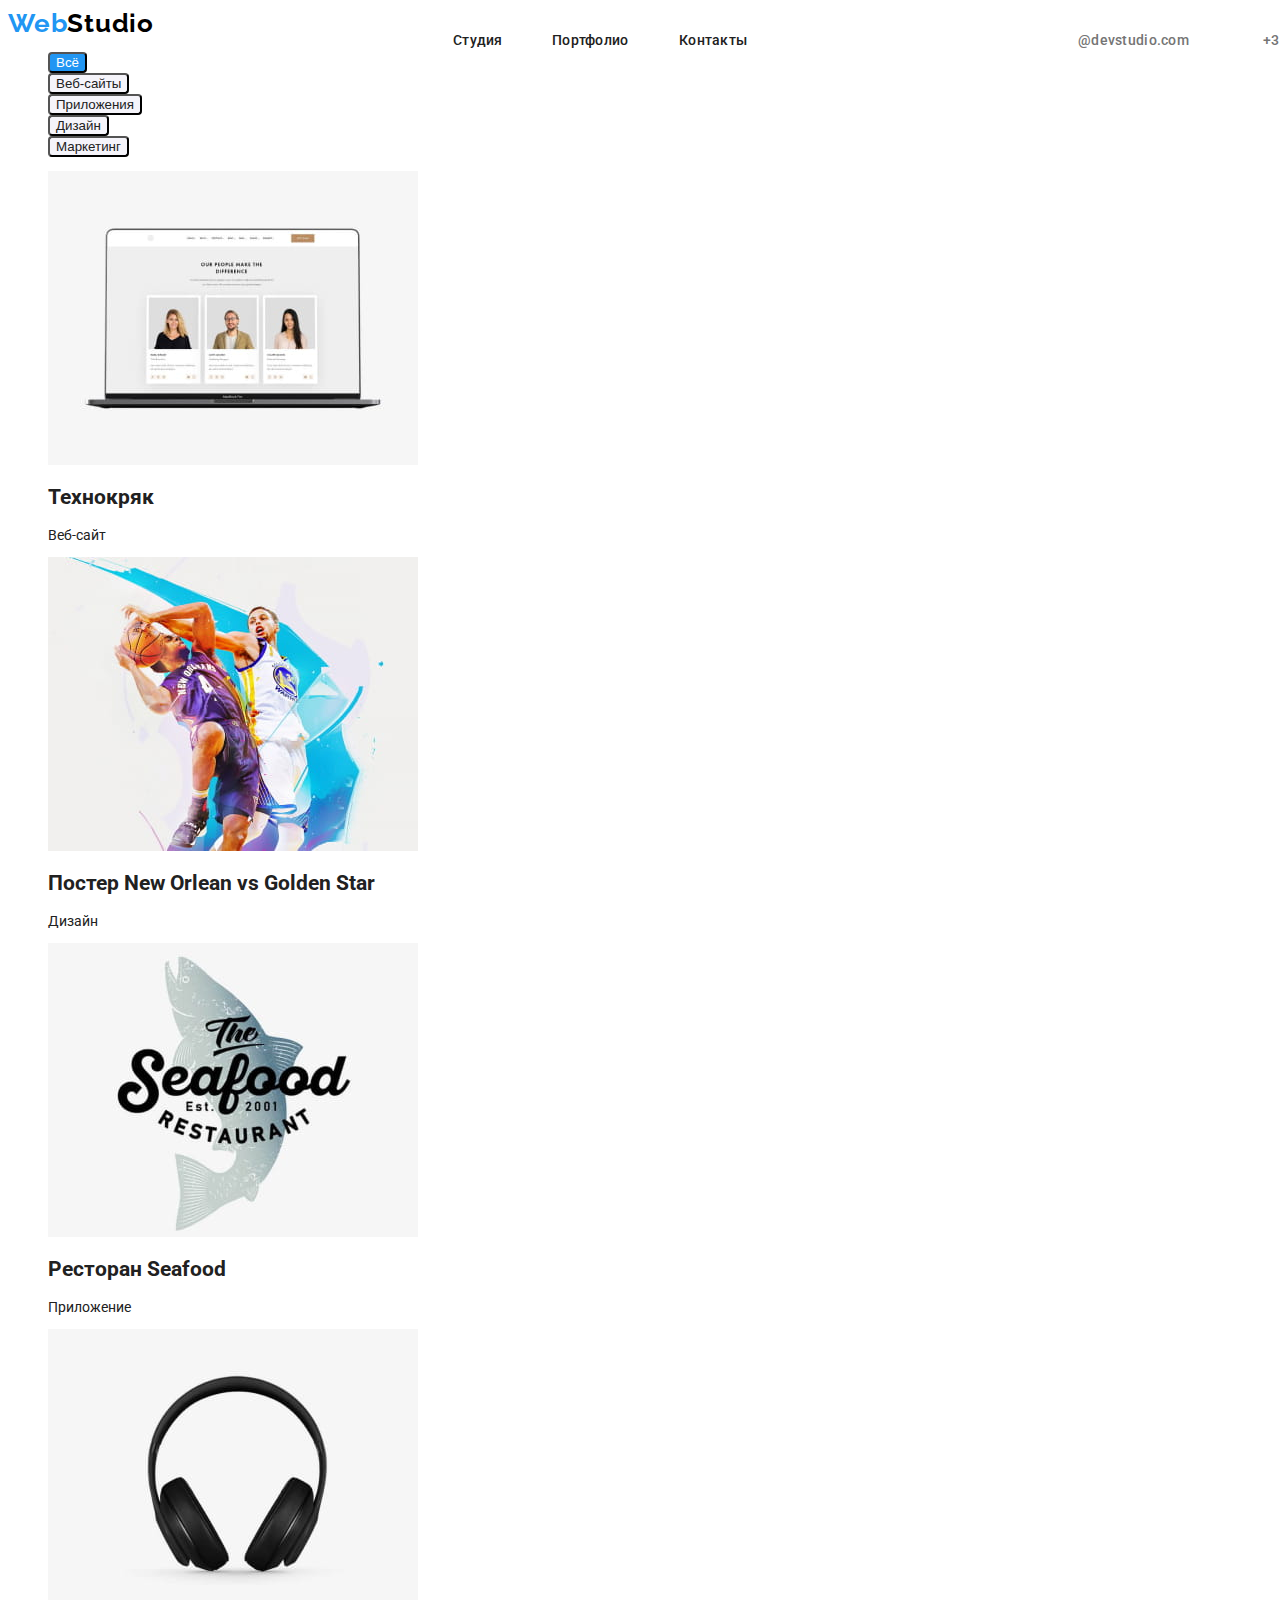
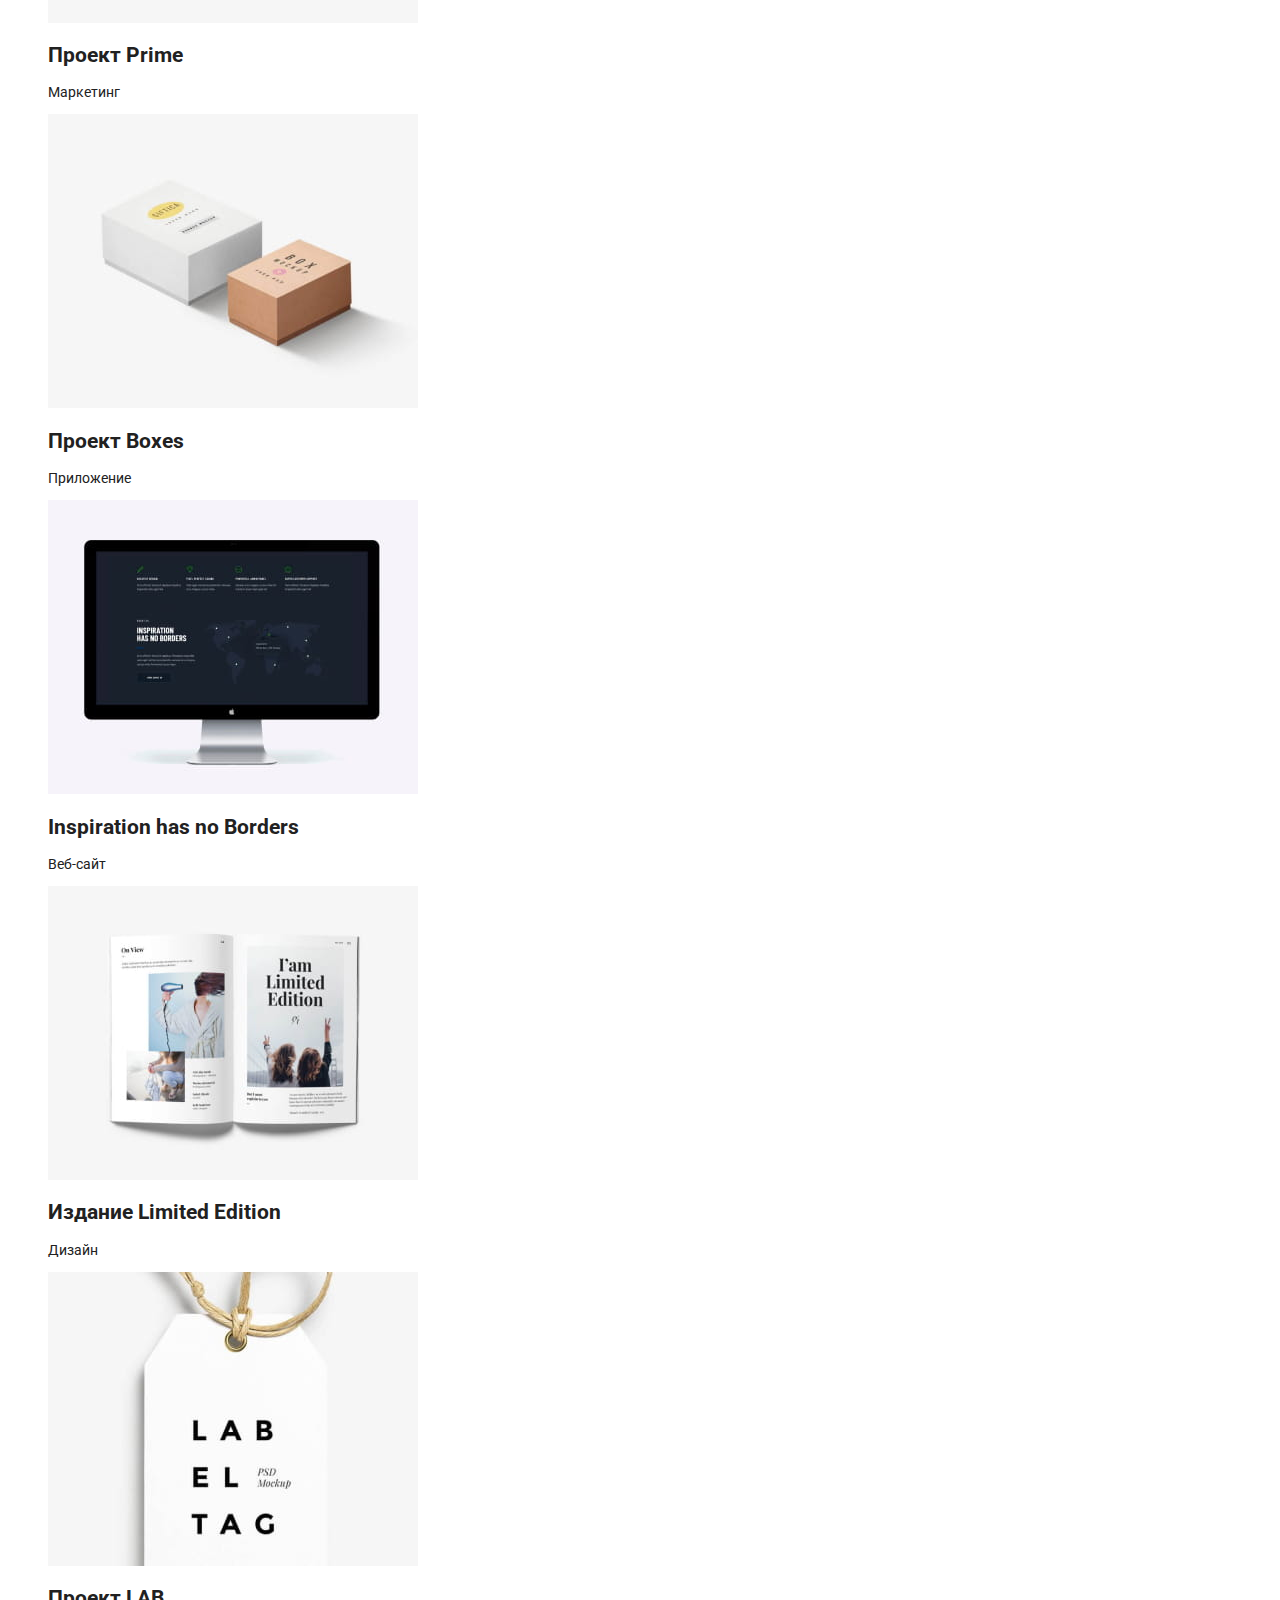
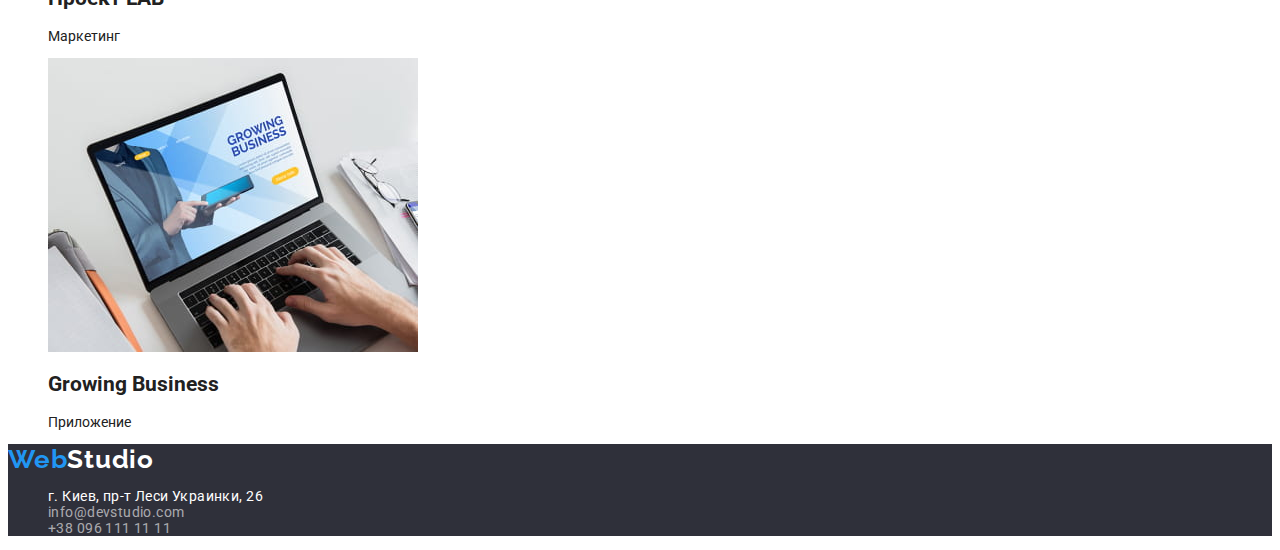
==== commit eb78629c: "second page + css" ====
--- a/portfolio.html
+++ b/portfolio.html
@@ -34,64 +34,80 @@
 
     <!-- Портфолио -->
     <section>
-        <h1>Портфолио</h1>
-        <ul>
-            <li><button type="button">Всё</button>
-            <li><button type="button">Веб-сайты</button>
-            <li><button type="button">Приложения</button>
-            <li><button type="button">Дизайн</button>
-            <li><button type="button">Маркетинг</button>
+        <h1 class="visually-hidden">Портфолио</h1>
+        <ul class="buttons-filter">
+            <li class="filter"><button class="filter-all" type="button"><span class="color-dif">Всё</span></button>
+            <li class="filter"><button class="filter-site" type="button">Веб-сайты</button>
+            <li class="filter"><button class="filter-application" type="button">Приложения</button>
+            <li class="filter"><button class="filter-design" type="button">Дизайн</button>
+            <li class="filter"><button class="filter-marceting" type="button">Маркетинг</button>
         </ul>
-        <ul>
-            <li>
-                <img src="./img/portfolio.img/pj1.jpg" alt="на экране ноутбука открыта с траница сайта" width="370"
+        <ul class="progect-portfolio">
+            <li class="progect">
+                <a>
+                    <img src="./img/portfolio.img/pj1.jpg" alt="на экране ноутбука открыта с траница сайта" width="370"
                     height="294" />
-                <h2>Технокряк</h2>
-                <p>Веб-сайт</p>
+                    <h2>Технокряк</h2>
+                    <p>Веб-сайт</p>
+                </a>
             </li>
-            <li>
+            <li class="progect">
+                <a>
                 <img src="./img/portfolio.img/pj2.jpg" alt="атака баскетболиста при броске соперника" width="370"
                     height="294" />
-                <h2>Постер New Orlean vs Golden Star</h2>
-                <p>Дизайн</p>
+                    <h2>Постер New Orlean vs Golden Star</h2>
+                    <p>Дизайн</p>
+                </a>
             </li>
-            <li>
-                <img src="./img/portfolio.img/pj3.jpg" alt="логотип с надписью ресторана с морской кухней" width="370"
+            <li class="progect">
+                <a>
+                    <img src="./img/portfolio.img/pj3.jpg" alt="логотип с надписью ресторана с морской кухней" width="370"
                     height="294" />
-                <h2>Ресторан Seafood</h2>
-                <p>Приложение</p>
+                    <h2>Ресторан Seafood</h2>
+                    <p>Приложение</p>
+                </a>
             </li>
-            <li>
-                <img src="./img/portfolio.img/pj4.jpg" alt="наушники" width="370" height="294" />
-                <h2>Проект Prime</h2>
-                <p>Маркетинг</p>
+            <li class="progect">
+                <a>
+                    <img src="./img/portfolio.img/pj4.jpg" alt="наушники" width="370" height="294" />
+                    <h2>Проект Prime</h2>
+                    <p>Маркетинг</p>
+                </a>
             </li>
-            <li>
-                <img src="./img/portfolio.img/pj5.jpg" alt="белая и коричневая коробки" width="370" height="294" />
-                <h2>Проект Boxes</h2>
-                <p>Приложение</p>
+            <li class="progect">
+                <a>
+                    <img src="./img/portfolio.img/pj5.jpg" alt="белая и коричневая коробки" width="370" height="294" />
+                    <h2>Проект Boxes</h2>
+                    <p>Приложение</p>
+                </a>
             </li>
-            <li>
-                <img src="./img/portfolio.img/pj6.jpg" alt="монитор с открытой страницей сайта" width="370" height="294" />
-                <h2>Inspiration has no Borders</h2>
-                <p>Веб-сайт</p>
+            <li class="progect">
+                <a>
+                    <img src="./img/portfolio.img/pj6.jpg" alt="монитор с открытой страницей сайта" width="370" height="294" />
+                    <h2>Inspiration has no Borders</h2>
+                    <p>Веб-сайт</p>
+                </a>
             </li>
-            <li>
-                <img src="./img/portfolio.img/pj7.jpg" alt="разворот книеги с призывом неограничиваться в обучении" width="370"
-                    height="294" />
-                <h2>Издание Limited Edition</h2>
-                <p>Дизайн</p>
+            <li class="progect">
+                <a>
+                    <img src="./img/portfolio.img/pj7.jpg" alt="разворот книеги с призывом неограничиваться в обучении" width="370" height="294" />
+                    <h2>Издание Limited Edition</h2>
+                    <p>Дизайн</p>
+                </a>
             </li>
-            <li>
-                <img src="./img/portfolio.img/pj8.jpg" alt="маркетинговый стикер" width="370" height="294" />
-                <h2>Проект LAB</h2>
-                <p>Маркетинг</p>
+            <li class="progect">
+                <a>
+                    <img src="./img/portfolio.img/pj8.jpg" alt="маркетинговый стикер" width="370" height="294" />
+                    <h2>Проект LAB</h2>
+                    <p>Маркетинг</p>
+                    </a>
             </li>
-            <li>
-                <img src="./img/portfolio.img/pj9.jpg" alt="руки человека за работой в ноутбуке в приложении растущий бизнес"
+            <li class="progect">
+                <a><img src="./img/portfolio.img/pj9.jpg" alt="руки человека за работой в ноутбуке в приложении растущий бизнес"
                     width="370" height="294" />
-                <h2>Growing Business</h2>
-                <p>Приложение</p>
+                    <h2>Growing Business</h2>
+                    <p>Приложение</p>
+                </a>
             </li>
         </ul>
      </section>
--- a/css/styles.css
+++ b/css/styles.css
@@ -6,12 +6,13 @@
   --primery-text-color: #212121;
   --second-test-color: #757575;
   --accent-color: #2196f3;
+  --light-color: #ffffff;
   --text-size: 14px;
   --dark-bg-color: #2f303a;
 }
 
 body {
-  background-color: #ffffff;
+  background-color: var(--light-color);
   font-family: 'Roboto', sans-serif;
   font-style: normal;
   font-size: var(--text-size);
@@ -25,7 +26,7 @@
   line-height: 1, 19;
   letter-spacing: 0.03em;
   text-decoration: none;
-  color: #2196f3;
+  color: var(--accent-color);
 }
 
 .logo {
@@ -33,7 +34,7 @@
 }
 
 .logo-other {
-  color: #ffffff;
+  color: var(--light-color);
 }
 
 /* nav */
@@ -41,7 +42,7 @@
 .contact-nav {
   list-style: none;
 }
-.site-nav .site-link {
+.site-link {
   font-weight: 500;
   line-height: 1, 14;
   letter-spacing: 0.02em;
@@ -78,7 +79,7 @@
   top: 32px;
 }
 
-.contact-nav .contact-link {
+.contact-link {
   font-weight: 500;
   line-height: 1, 14;
   letter-spacing: 0.02em;
@@ -118,16 +119,16 @@
   text-align: center;
   letter-spacing: 0.06em;
   text-transform: uppercase;
-  color: #ffffff;
-}
-
-.butten-hero {
+  color: var(--light-color);
+}
+
+.button-hero {
   background: #188ce8;
   box-shadow: 0px 4px 4px rgba(0, 0, 0, 0.15);
   border-radius: 4px;
 }
 
-.title-butten {
+.title-button {
   font-weight: 700;
   font-size: 16px;
   line-height: 1, 87;
@@ -135,7 +136,7 @@
   align-items: center;
   text-align: center;
   letter-spacing: 0.06em;
-  color: #ffffff;
+  color: var(--light-color);
 }
 
 /*особенности*/
@@ -209,6 +210,7 @@
 
 .footer .contact-list {
   list-style: none;
+  font-style: normal;
 }
 
 .contact-list {
@@ -225,5 +227,54 @@
   text-decoration: none;
 }
 .color-add {
-  color: #ffffff;
-}
+  color: var(--light-color);
+}
+
+/*Портфолио*/
+.buttons-filter {
+  list-style: none;
+}
+
+.filter {
+  font-weight: 500;
+  font-size: 16px;
+  line-height: 1, 62;
+  letter-spacing: 0.03em;
+  color: var(--primery-text-color);
+}
+
+.filter-all {
+  cursor: pointer;
+  background: #2196f3;
+  border-radius: 4px;
+  color: var(--light-color);
+}
+
+.filter-site,
+.filter-application,
+.filter-design,
+.filter-marceting {
+  cursor: pointer;
+  background: #f5f4fa;
+  border-radius: 4px;
+  color: var(--primery-text-color);
+}
+
+.progect-portfolio {
+  list-style: none;
+}
+
+.progect > h2 {
+  font-weight: 700;
+  font-size: 18px;
+  line-height: 2;
+  letter-spacing: 0.06em;
+  color: var(--primery-text-color);
+}
+
+.progect > p {
+  font-size: 16px;
+  line-height: 1.87;
+  letter-spacing: 0.03em;
+  color: var(--second-test-color);
+}
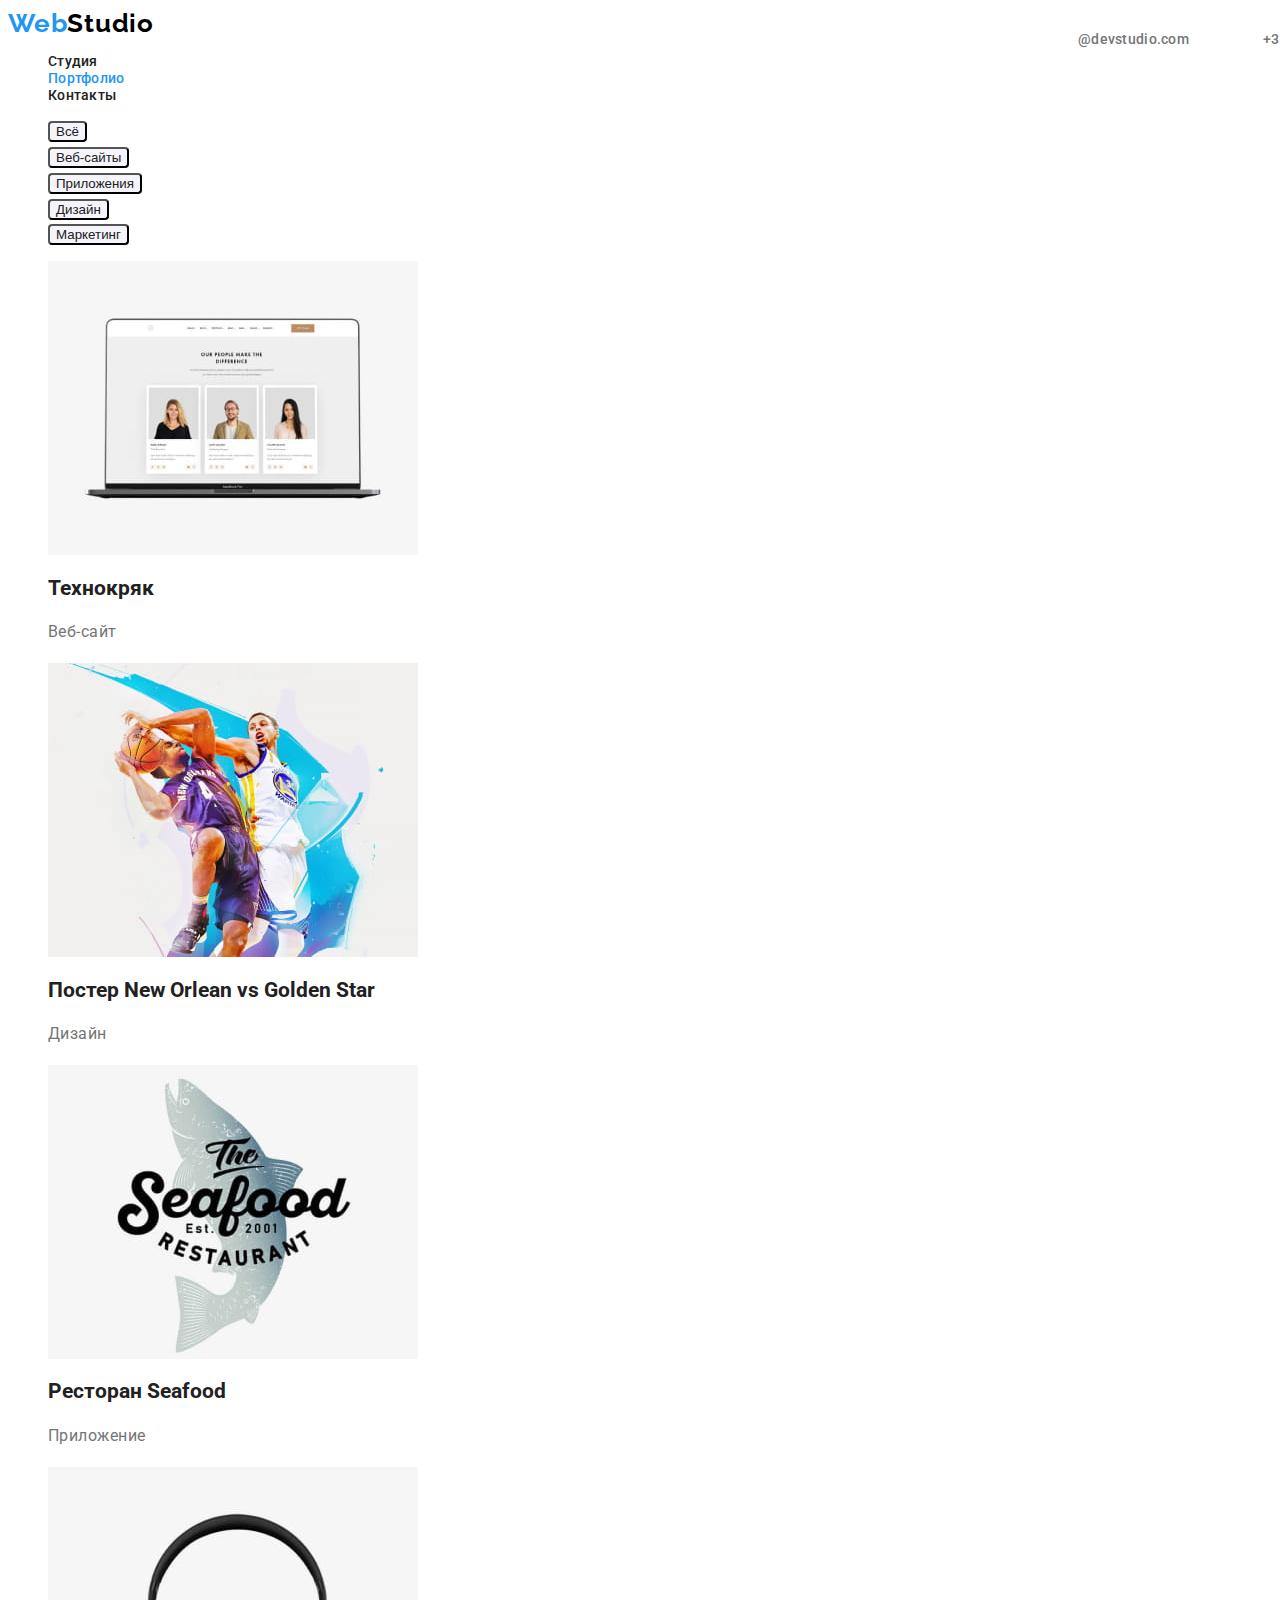
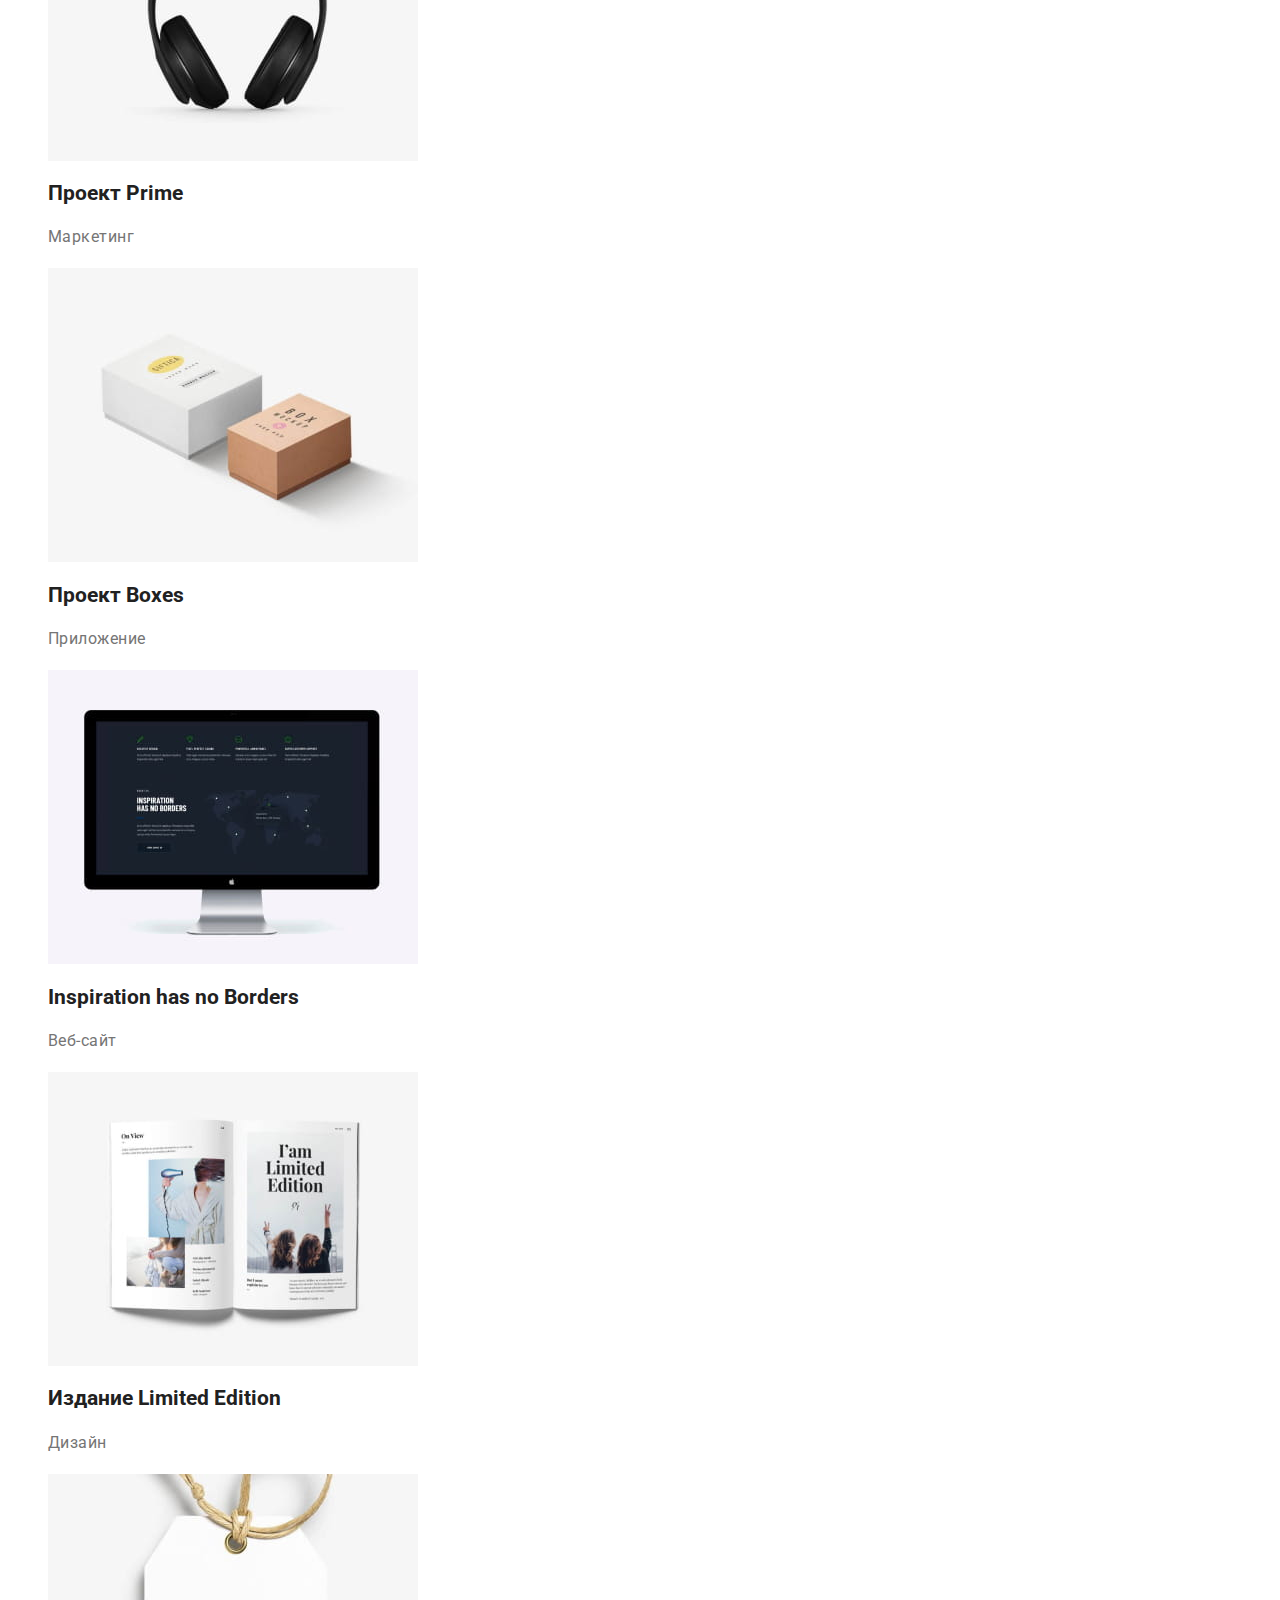
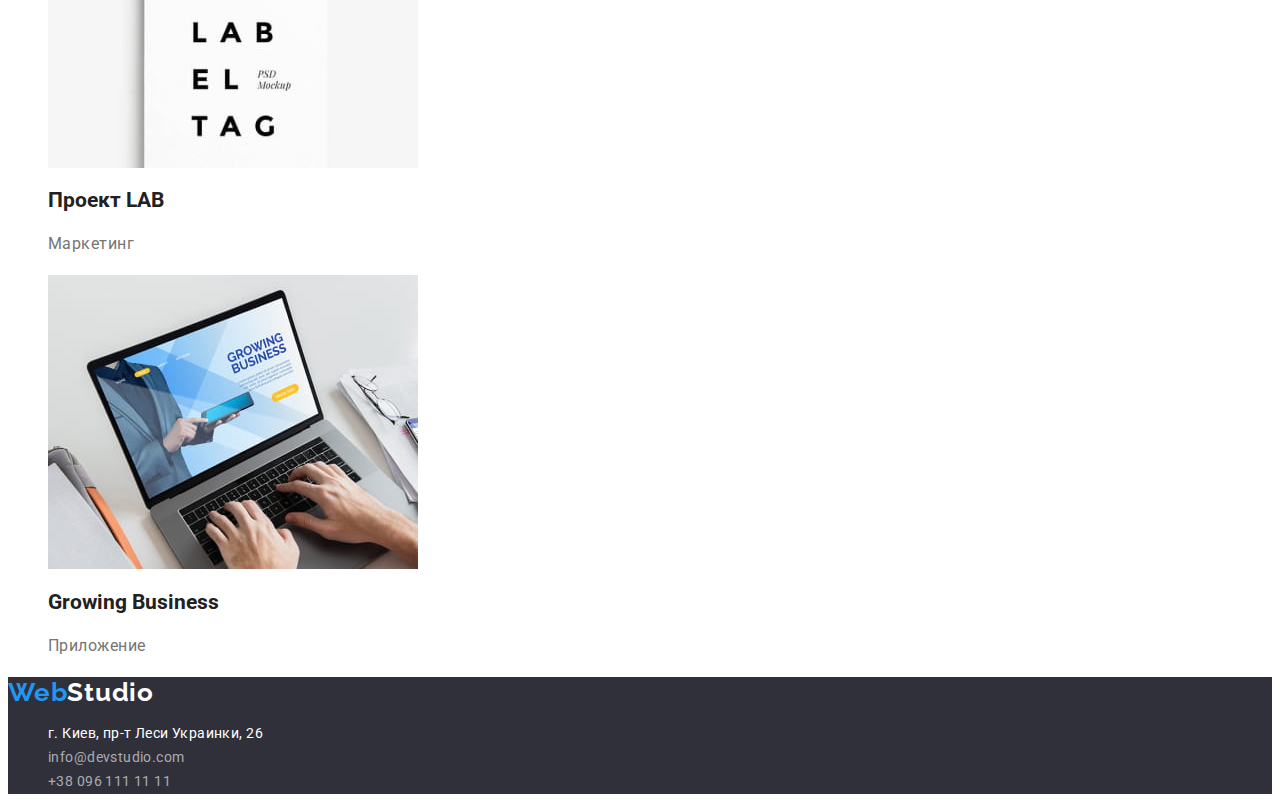
==== commit cb6c2bd4: "correction. syntax. unified approach." ====
--- a/portfolio.html
+++ b/portfolio.html
@@ -20,7 +20,7 @@
     
             <ul class="site-nav">
                 <li><a class="site-link" href="./index.html"><span class="link-stydio">Студия</span></a></li>
-                <li><a class="site-link" href="./portfolio.html"><span class="link-portfolio">Портфолио</span></a></li>
+                <li><a class="site-link-current" href="./portfolio.html"><span class="link-portfolio">Портфолио</span></a></li>
                 <li><a class="site-link" href="./index.html"><span class="link-contacts">Контакты</span></a></li>
             </ul>
         </nav>
--- a/css/styles.css
+++ b/css/styles.css
@@ -9,6 +9,7 @@
   --light-color: #ffffff;
   --text-size: 14px;
   --dark-bg-color: #2f303a;
+  --light-bg-color: #f5f4fa;
 }
 
 body {
@@ -23,7 +24,7 @@
   font-family: 'Raleway', 'Oleo Script', sans-serif;
   font-weight: 700;
   font-size: 26px;
-  line-height: 1, 19;
+  line-height: 1.19;
   letter-spacing: 0.03em;
   text-decoration: none;
   color: var(--accent-color);
@@ -42,12 +43,17 @@
 .contact-nav {
   list-style: none;
 }
-.site-link {
-  font-weight: 500;
-  line-height: 1, 14;
+.site-link,
+.site-link-current {
+  font-weight: 500;
+  line-height: 1.14;
   letter-spacing: 0.02em;
   color: var(--primery-text-color);
   text-decoration: none;
+}
+
+.site-link-current {
+  color: var(--accent-color);
 }
 
 .site-nav .site-link:hover,
@@ -55,33 +61,9 @@
   color: var(--accent-color);
 }
 
-.link-stydio {
-  position: absolute;
-  width: 49px;
-  height: 16px;
-  left: 453px;
-  top: 32px;
-}
-
-.link-portfolio {
-  position: absolute;
-  width: 77px;
-  height: 16px;
-  left: 552px;
-  top: 32px;
-}
-
-.link-contacts {
-  position: absolute;
-  width: 68px;
-  height: 16px;
-  left: 679px;
-  top: 32px;
-}
-
 .contact-link {
   font-weight: 500;
-  line-height: 1, 14;
+  line-height: 1.14;
   letter-spacing: 0.02em;
   color: var(--second-test-color);
 }
@@ -109,13 +91,13 @@
 
 /*шапка*/
 .hero {
-  background: #2f303a;
-}
-
-.title-hero {
+  background: var(--dark-bg-color);
+}
+
+.hero > .title-hero {
   font-weight: 900;
   font-size: 44px;
-  line-height: 1, 36;
+  line-height: 1.36;
   text-align: center;
   letter-spacing: 0.06em;
   text-transform: uppercase;
@@ -131,7 +113,7 @@
 .title-button {
   font-weight: 700;
   font-size: 16px;
-  line-height: 1, 87;
+  line-height: 1.87;
   display: flex;
   align-items: center;
   text-align: center;
@@ -156,24 +138,24 @@
 }
 
 .list-features > h3 {
-  font-weight: bold;
-  line-height: 1, 14;
+  font-weight: 700;
+  line-height: 1.14;
   letter-spacing: 0.03em;
   text-transform: uppercase;
   color: var(--primery-text-color);
 }
 
 .list-features > p {
-  line-height: 1, 71;
+  line-height: 1.71;
   letter-spacing: 0.03em;
   color: var(--second-test-color);
 }
 
 /*чем мы занимаемся*/
 .section-style {
-  font-weight: bold;
+  font-weight: 700;
   font-size: 36px;
-  line-height: 1, 17;
+  line-height: 1.17;
   text-align: center;
   letter-spacing: 0.03em;
   color: var(--primery-text-color);
@@ -186,11 +168,11 @@
 
 /*наша команда*/
 .our-team {
-  background: #f5f4fa;
+  background: var(--light-bg-color);
 }
 .team {
   font-size: 16px;
-  line-height: 1, 19px;
+  line-height: 1.19px;
   letter-spacing: 0.03em;
 }
 
@@ -205,7 +187,7 @@
 
 /*подвал*/
 .footer {
-  background: #2f303a;
+  background: var(--dark-bg-color);
 }
 
 .footer .contact-list {
@@ -214,7 +196,7 @@
 }
 
 .contact-list {
-  line-height: 1, 71;
+  line-height: 1.71;
   letter-spacing: 0.03em;
 }
 .contact-list .info:hover,
@@ -238,26 +220,36 @@
 .filter {
   font-weight: 500;
   font-size: 16px;
-  line-height: 1, 62;
-  letter-spacing: 0.03em;
-  color: var(--primery-text-color);
-}
-
-.filter-all {
-  cursor: pointer;
-  background: #2196f3;
-  border-radius: 4px;
-  color: var(--light-color);
-}
-
+  line-height: 1.62;
+  letter-spacing: 0.03em;
+  color: var(--primery-text-color);
+}
+
+.filter-all,
 .filter-site,
 .filter-application,
 .filter-design,
 .filter-marceting {
   cursor: pointer;
-  background: #f5f4fa;
+  background: var(--light-bg-color);
   border-radius: 4px;
   color: var(--primery-text-color);
+}
+
+.buttons-filter .filter-all:hover,
+.buttons-filter .filter-all:focus,
+.buttons-filter .filter-site:hover,
+.buttons-filter .filter-site:focus,
+.buttons-filter .filter-application:hover,
+.buttons-filter .filter-application:focus,
+.buttons-filter .filter-design:hover,
+.buttons-filter .filter-design:focus,
+.buttons-filter .filter-marceting:hover,
+.buttons-filter .filter-marceting:focus {
+  cursor: pointer;
+  background: #2196f3;
+  border-radius: 4px;
+  color: var(--light-color);
 }
 
 .progect-portfolio {
@@ -272,7 +264,7 @@
   color: var(--primery-text-color);
 }
 
-.progect > p {
+.progect p {
   font-size: 16px;
   line-height: 1.87;
   letter-spacing: 0.03em;
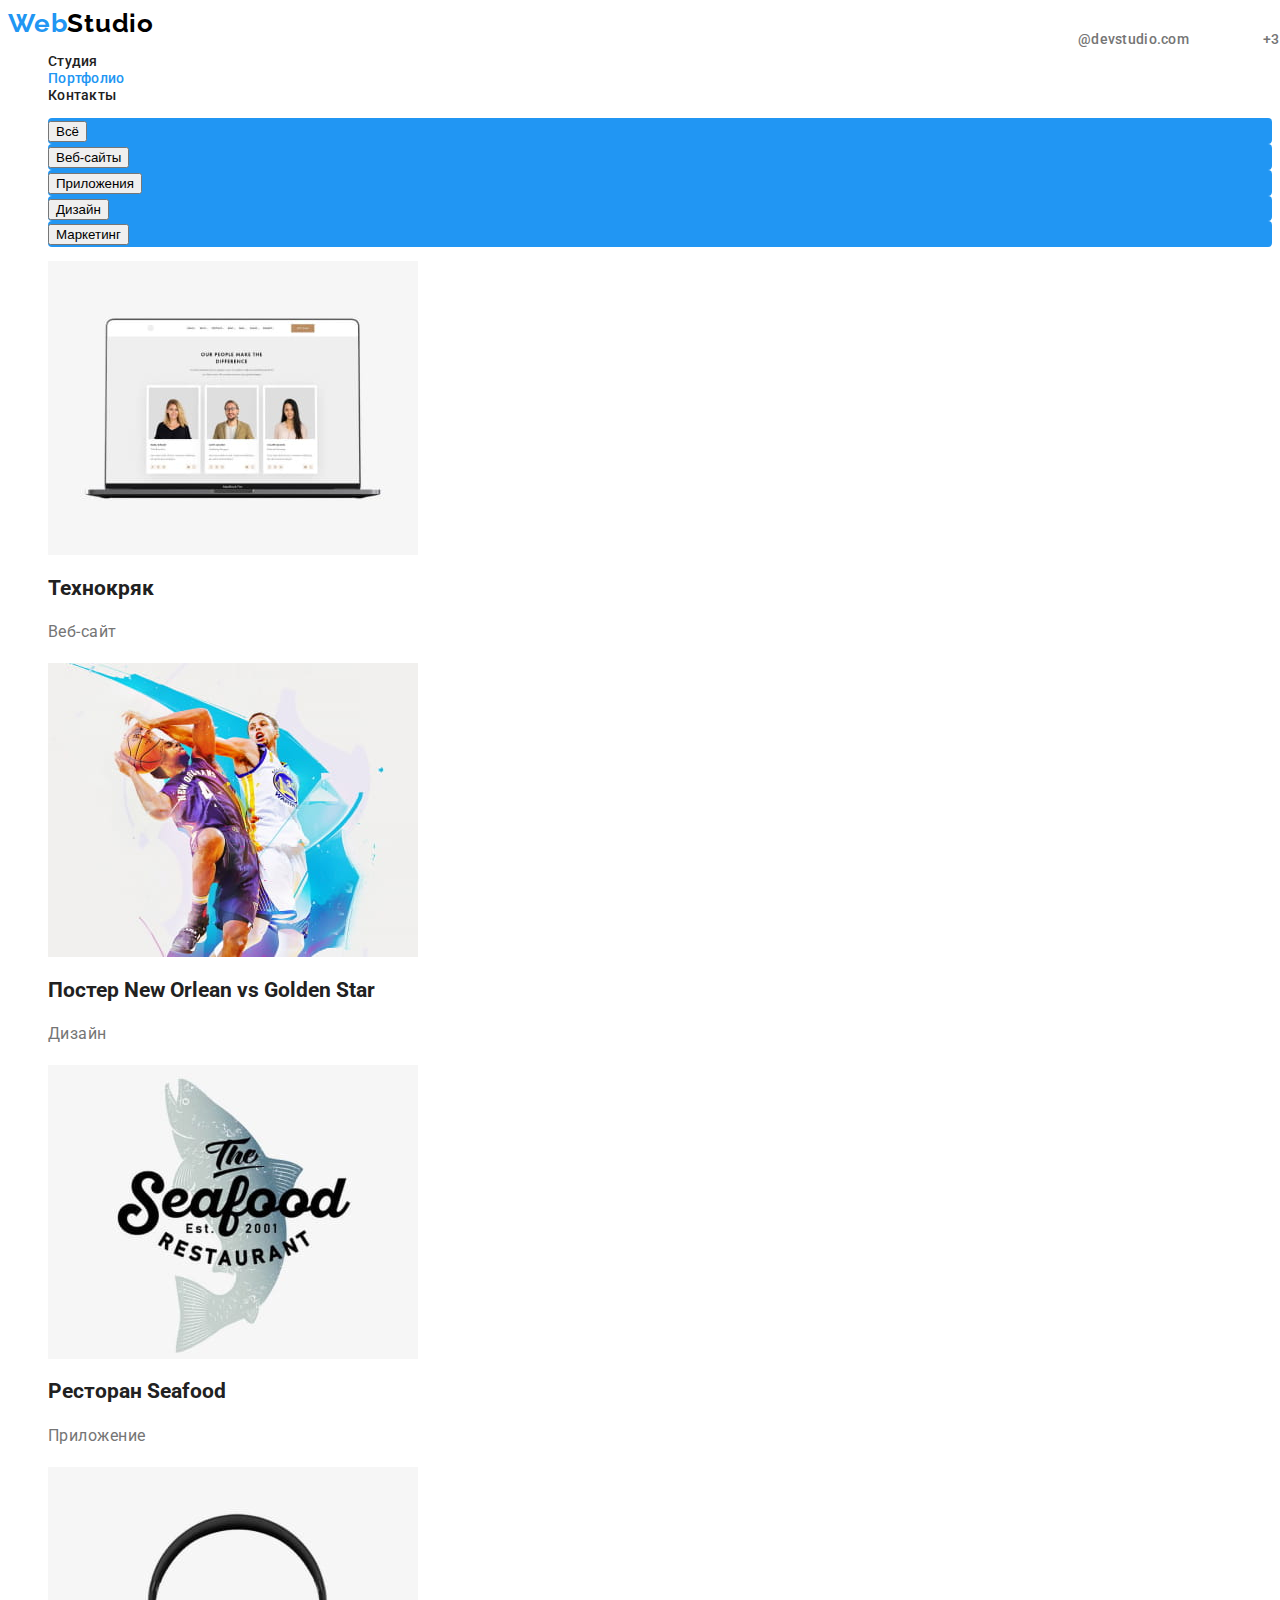
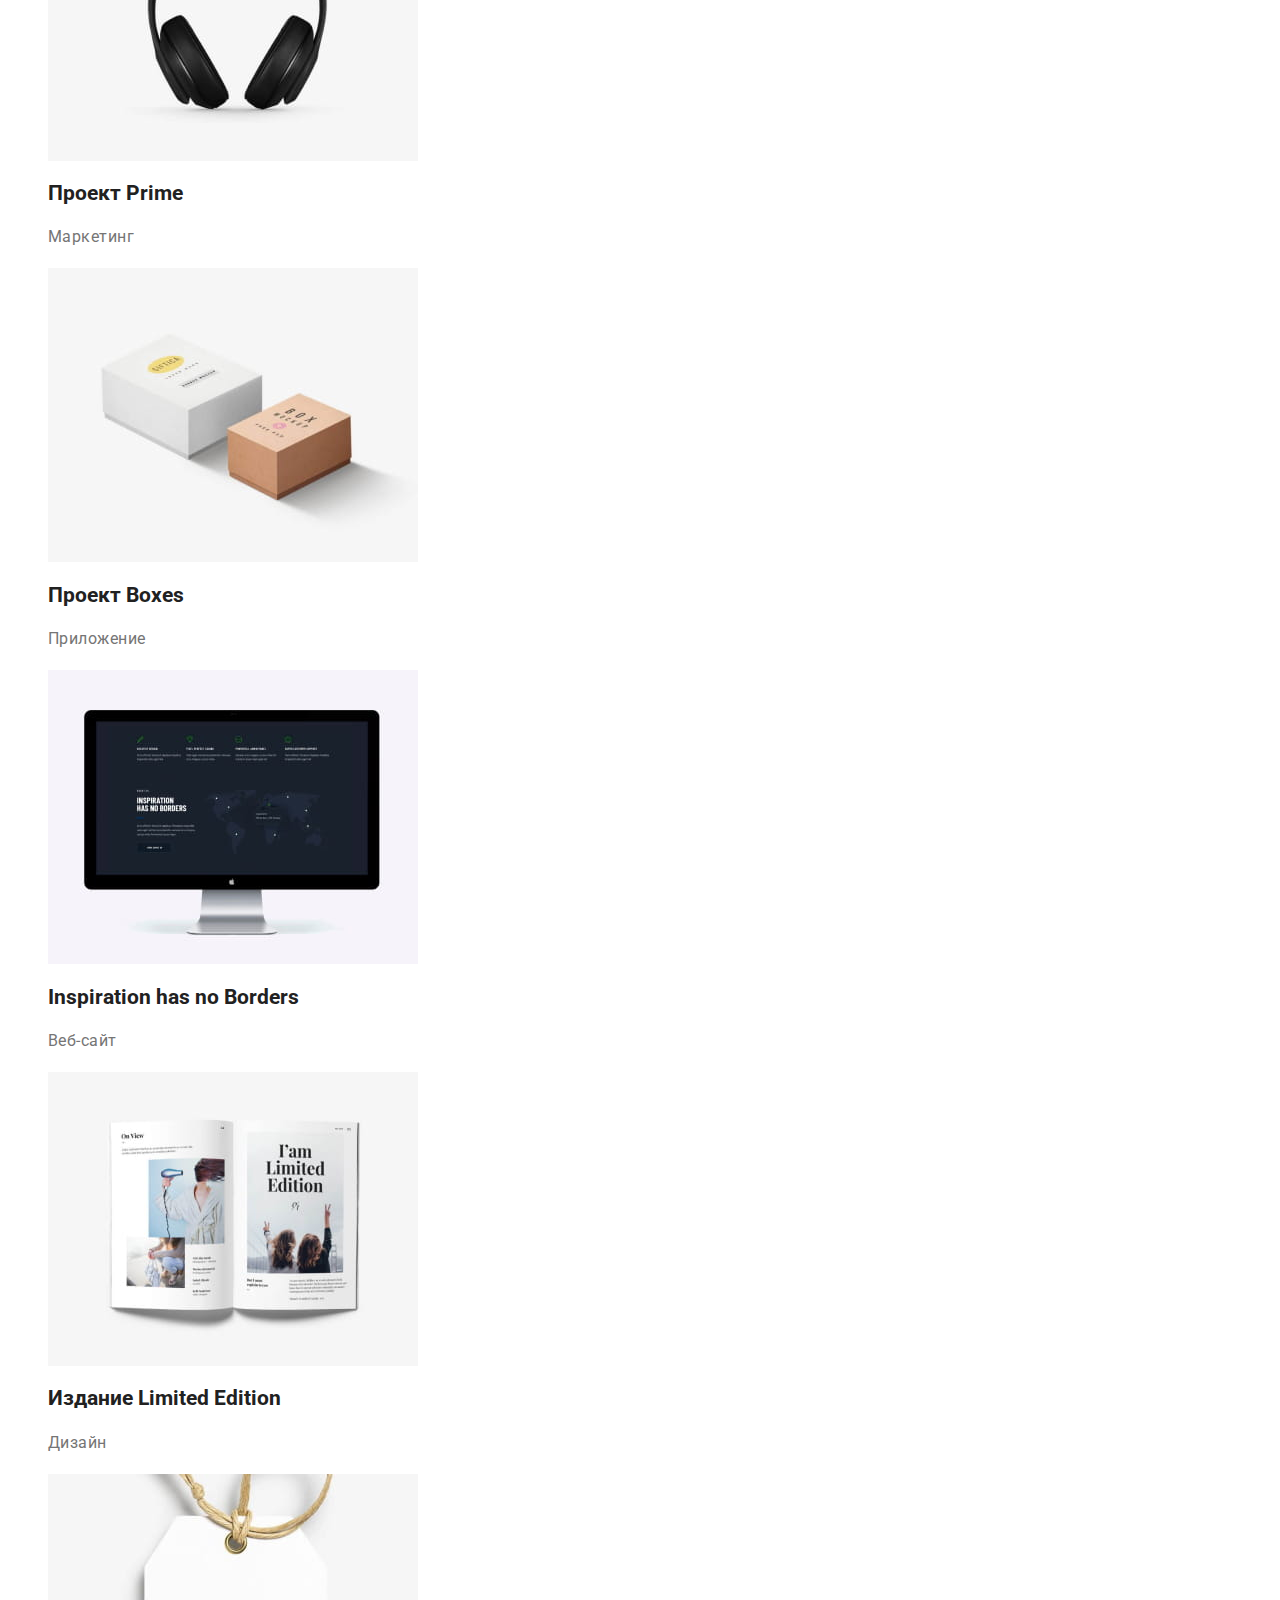
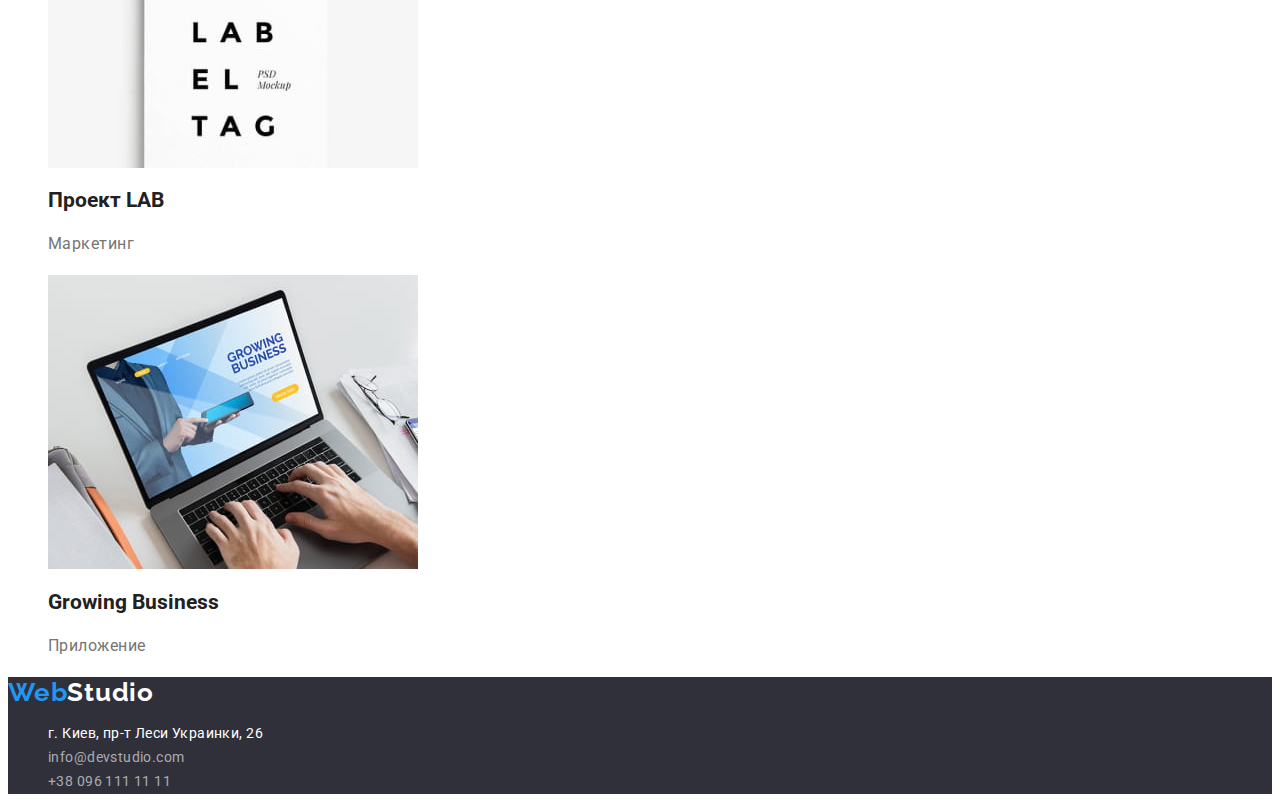
==== commit 7d38090e: "new" ====
--- a/portfolio.html
+++ b/portfolio.html
@@ -36,11 +36,11 @@
     <section>
         <h1 class="visually-hidden">Портфолио</h1>
         <ul class="buttons-filter">
-            <li class="filter"><button class="filter-all" type="button"><span class="color-dif">Всё</span></button>
-            <li class="filter"><button class="filter-site" type="button">Веб-сайты</button>
-            <li class="filter"><button class="filter-application" type="button">Приложения</button>
-            <li class="filter"><button class="filter-design" type="button">Дизайн</button>
-            <li class="filter"><button class="filter-marceting" type="button">Маркетинг</button>
+            <li class="filter"><button type="button"><span class="color-dif">Всё</span></button>
+            <li class="filter"><button type="button">Веб-сайты</button>
+            <li class="filter"><button type="button">Приложения</button>
+            <li class="filter"><button type="button">Дизайн</button>
+            <li class="filter"><button type="button">Маркетинг</button>
         </ul>
         <ul class="progect-portfolio">
             <li class="progect">
--- a/css/styles.css
+++ b/css/styles.css
@@ -236,16 +236,7 @@
   color: var(--primery-text-color);
 }
 
-.buttons-filter .filter-all:hover,
-.buttons-filter .filter-all:focus,
-.buttons-filter .filter-site:hover,
-.buttons-filter .filter-site:focus,
-.buttons-filter .filter-application:hover,
-.buttons-filter .filter-application:focus,
-.buttons-filter .filter-design:hover,
-.buttons-filter .filter-design:focus,
-.buttons-filter .filter-marceting:hover,
-.buttons-filter .filter-marceting:focus {
+.buttons-filter .filter {
   cursor: pointer;
   background: #2196f3;
   border-radius: 4px;
@@ -260,7 +251,6 @@
   font-weight: 700;
   font-size: 18px;
   line-height: 2;
-  letter-spacing: 0.06em;
   color: var(--primery-text-color);
 }
 
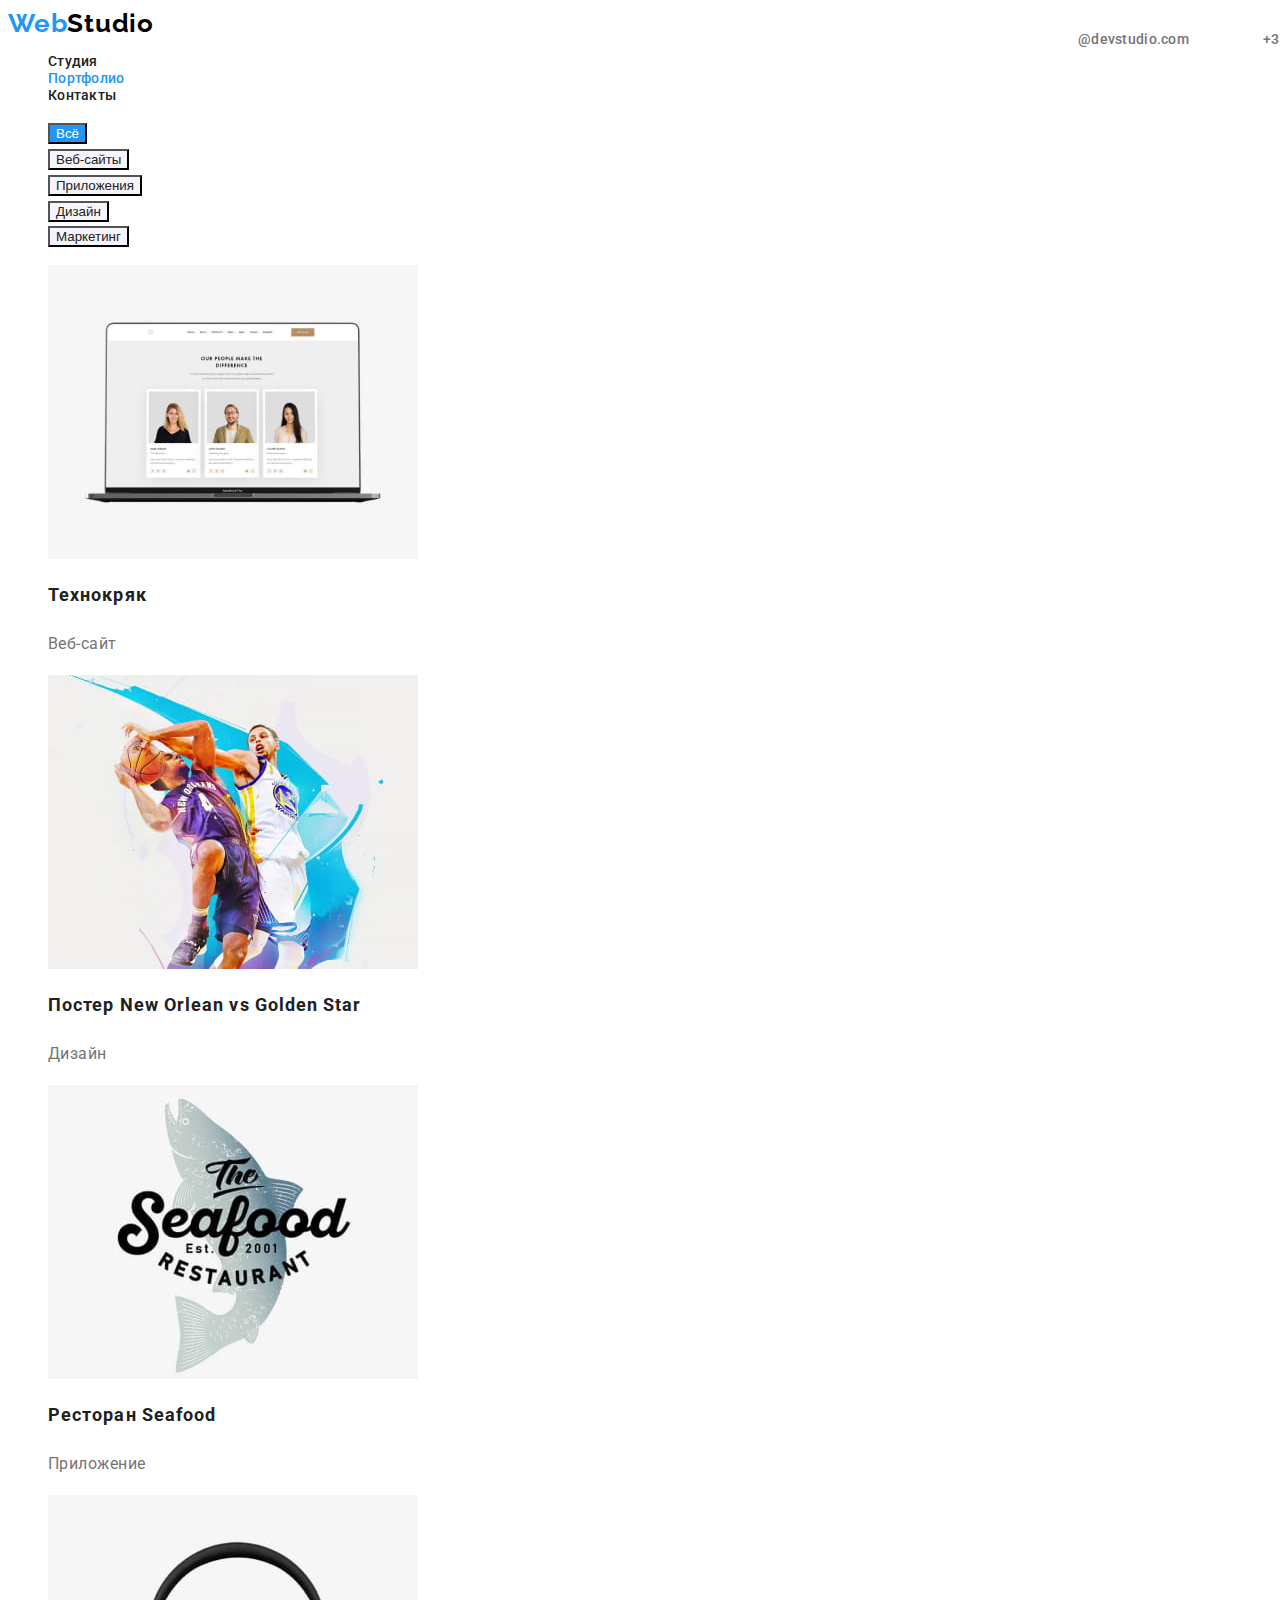
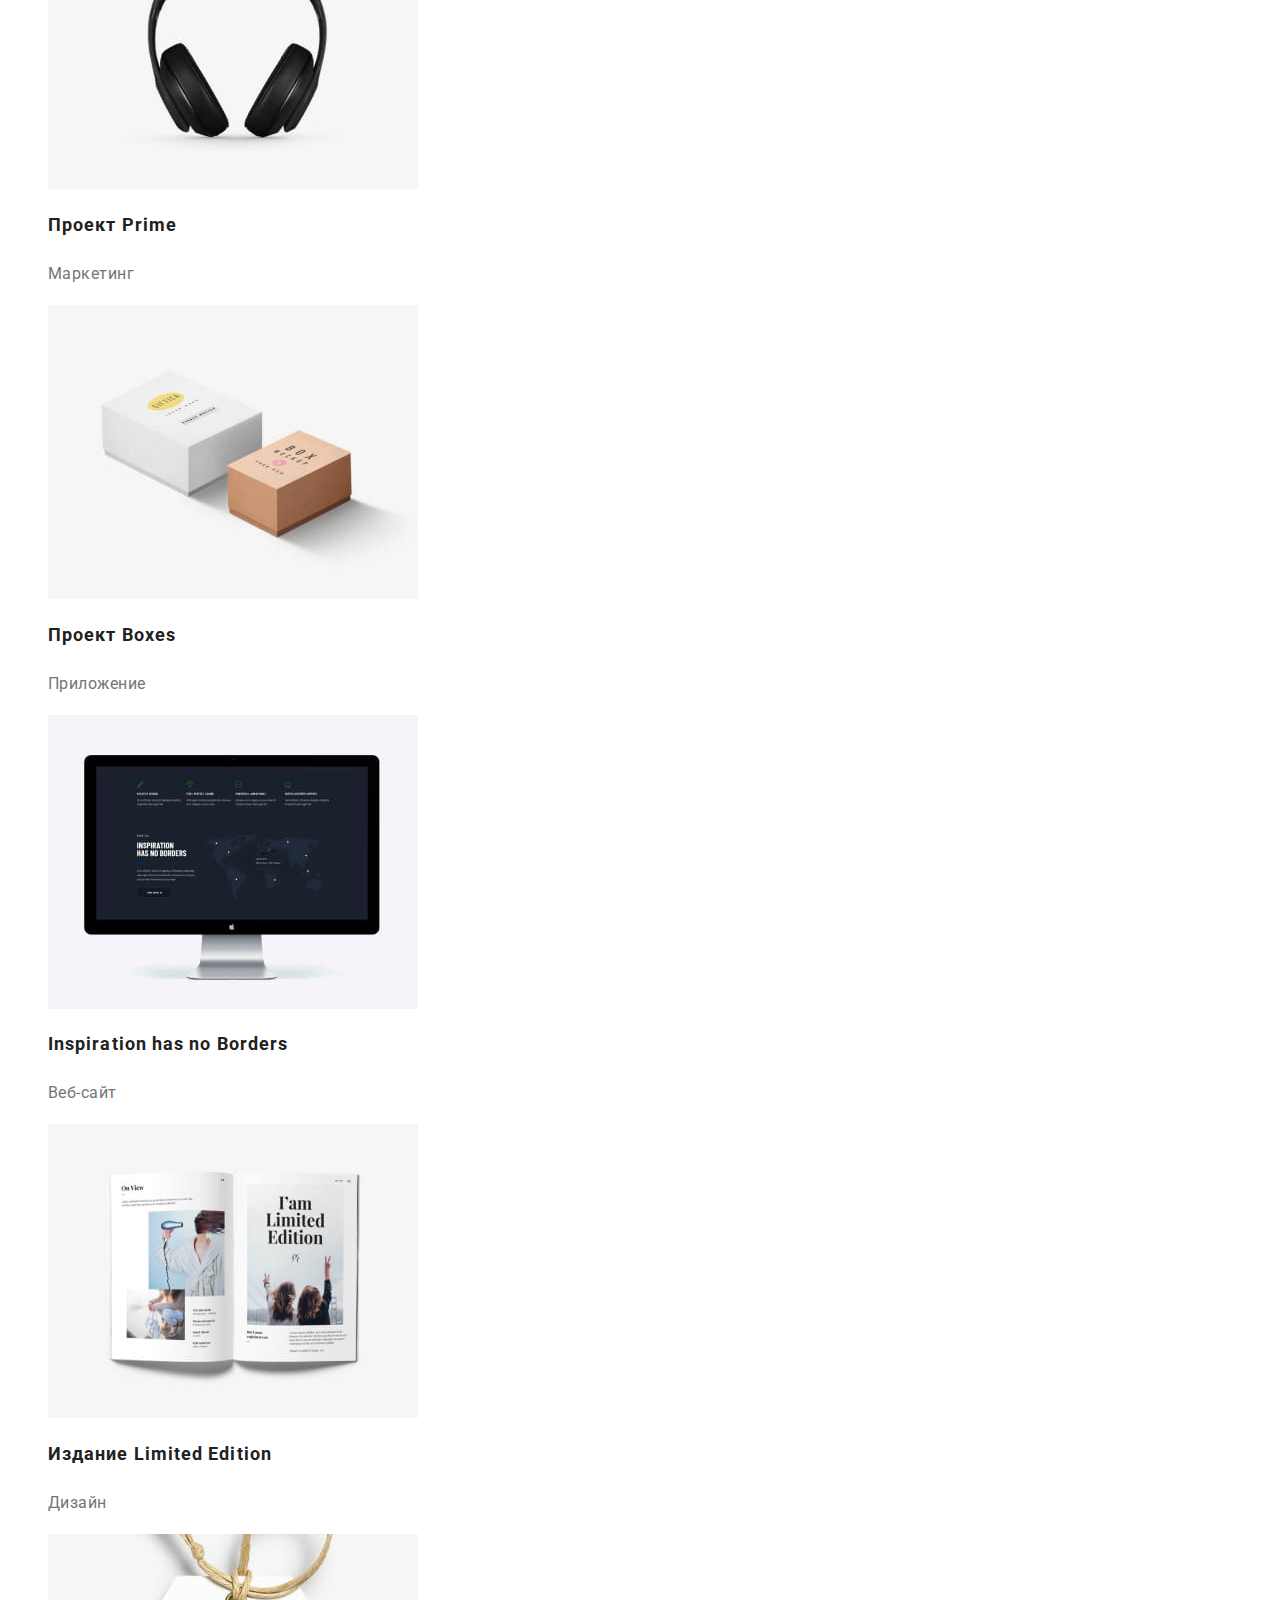
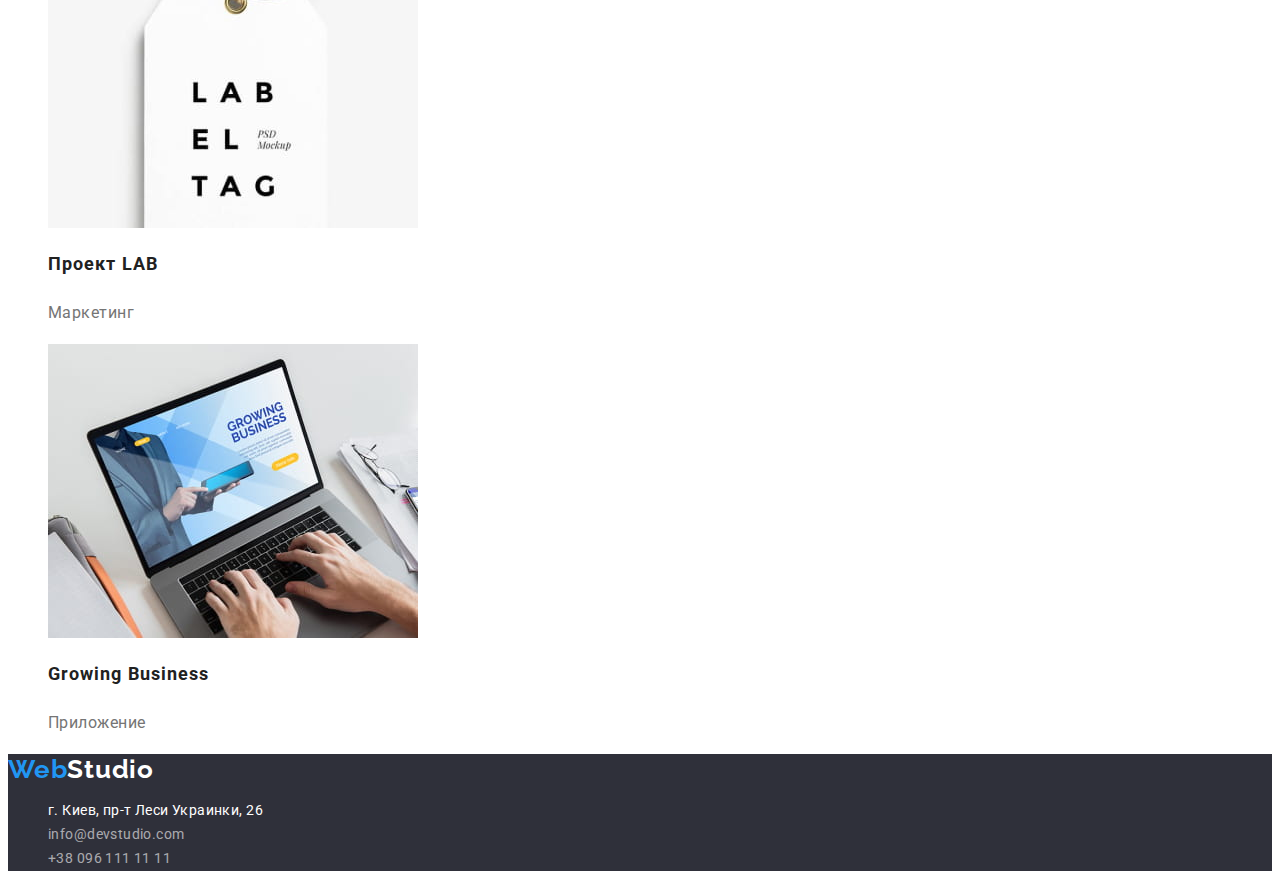
==== commit c9f158e6: "correct buttons" ====
--- a/portfolio.html
+++ b/portfolio.html
@@ -35,75 +35,75 @@
     <!-- Портфолио -->
     <section>
         <h1 class="visually-hidden">Портфолио</h1>
-        <ul class="buttons-filter">
-            <li class="filter"><button type="button"><span class="color-dif">Всё</span></button>
-            <li class="filter"><button type="button">Веб-сайты</button>
-            <li class="filter"><button type="button">Приложения</button>
-            <li class="filter"><button type="button">Дизайн</button>
-            <li class="filter"><button type="button">Маркетинг</button>
+        <ul class="buttons">
+            <li><button class="filter-dif" type="button">Всё</button>
+            <li><button class="filter" type="button">Веб-сайты</button>
+            <li><button class="filter" type="button">Приложения</button>
+            <li><button class="filter" type="button">Дизайн</button>
+            <li><button class="filter" type="button">Маркетинг</button>
         </ul>
-        <ul class="progect-portfolio">
-            <li class="progect">
-                <a>
+        <ul class="progect">
+            <li>
+                <a class="page">
                     <img src="./img/portfolio.img/pj1.jpg" alt="на экране ноутбука открыта с траница сайта" width="370"
                     height="294" />
                     <h2>Технокряк</h2>
                     <p>Веб-сайт</p>
                 </a>
             </li>
-            <li class="progect">
-                <a>
+            <li>
+                <a class="page">
                 <img src="./img/portfolio.img/pj2.jpg" alt="атака баскетболиста при броске соперника" width="370"
                     height="294" />
                     <h2>Постер New Orlean vs Golden Star</h2>
                     <p>Дизайн</p>
                 </a>
             </li>
-            <li class="progect">
-                <a>
+            <li>
+                <a class="page">
                     <img src="./img/portfolio.img/pj3.jpg" alt="логотип с надписью ресторана с морской кухней" width="370"
                     height="294" />
                     <h2>Ресторан Seafood</h2>
                     <p>Приложение</p>
                 </a>
             </li>
-            <li class="progect">
-                <a>
+            <li>
+                <a class="page">
                     <img src="./img/portfolio.img/pj4.jpg" alt="наушники" width="370" height="294" />
                     <h2>Проект Prime</h2>
                     <p>Маркетинг</p>
                 </a>
             </li>
-            <li class="progect">
-                <a>
+            <li>
+                <a class="page">
                     <img src="./img/portfolio.img/pj5.jpg" alt="белая и коричневая коробки" width="370" height="294" />
                     <h2>Проект Boxes</h2>
                     <p>Приложение</p>
                 </a>
             </li>
-            <li class="progect">
-                <a>
+            <li>
+                <a class="page">
                     <img src="./img/portfolio.img/pj6.jpg" alt="монитор с открытой страницей сайта" width="370" height="294" />
                     <h2>Inspiration has no Borders</h2>
                     <p>Веб-сайт</p>
                 </a>
             </li>
-            <li class="progect">
-                <a>
+            <li>
+                <a class="page">
                     <img src="./img/portfolio.img/pj7.jpg" alt="разворот книеги с призывом неограничиваться в обучении" width="370" height="294" />
                     <h2>Издание Limited Edition</h2>
                     <p>Дизайн</p>
                 </a>
             </li>
-            <li class="progect">
-                <a>
+            <li>
+                <a class="page">
                     <img src="./img/portfolio.img/pj8.jpg" alt="маркетинговый стикер" width="370" height="294" />
                     <h2>Проект LAB</h2>
                     <p>Маркетинг</p>
                     </a>
             </li>
-            <li class="progect">
-                <a><img src="./img/portfolio.img/pj9.jpg" alt="руки человека за работой в ноутбуке в приложении растущий бизнес"
+            <li>
+                <a class="page"><img src="./img/portfolio.img/pj9.jpg" alt="руки человека за работой в ноутбуке в приложении растущий бизнес"
                     width="370" height="294" />
                     <h2>Growing Business</h2>
                     <p>Приложение</p>
--- a/css/styles.css
+++ b/css/styles.css
@@ -213,50 +213,41 @@
 }
 
 /*Портфолио*/
-.buttons-filter {
-  list-style: none;
+.buttons {
+  list-style: none;
+  font-weight: 500;
+  font-size: 16px;
+  line-height: 1.62;
+  letter-spacing: 0.03em;
+}
+
+.buttons .filter-dif,
+.buttons .filter:hover,
+.buttons .filter:focus {
+  cursor: pointer;
+  background: var(--accent-color);
+  color: var(--light-color);
 }
 
 .filter {
-  font-weight: 500;
-  font-size: 16px;
-  line-height: 1.62;
-  letter-spacing: 0.03em;
-  color: var(--primery-text-color);
-}
-
-.filter-all,
-.filter-site,
-.filter-application,
-.filter-design,
-.filter-marceting {
-  cursor: pointer;
   background: var(--light-bg-color);
-  border-radius: 4px;
-  color: var(--primery-text-color);
-}
-
-.buttons-filter .filter {
-  cursor: pointer;
-  background: #2196f3;
-  border-radius: 4px;
-  color: var(--light-color);
-}
-
-.progect-portfolio {
-  list-style: none;
-}
-
-.progect > h2 {
+  color: var(--primery-text-color);
+}
+
+.progect {
+  list-style: none;
+}
+
+.page p {
+  font-size: 16px;
+  line-height: 1.87;
+  letter-spacing: 0.03em;
+  color: var(--second-test-color);
+}
+.page h2 {
   font-weight: 700;
   font-size: 18px;
   line-height: 2;
-  color: var(--primery-text-color);
-}
-
-.progect p {
-  font-size: 16px;
-  line-height: 1.87;
-  letter-spacing: 0.03em;
-  color: var(--second-test-color);
-}
+  letter-spacing: 0.06em;
+  color: var(--primery-text-color);
+}
